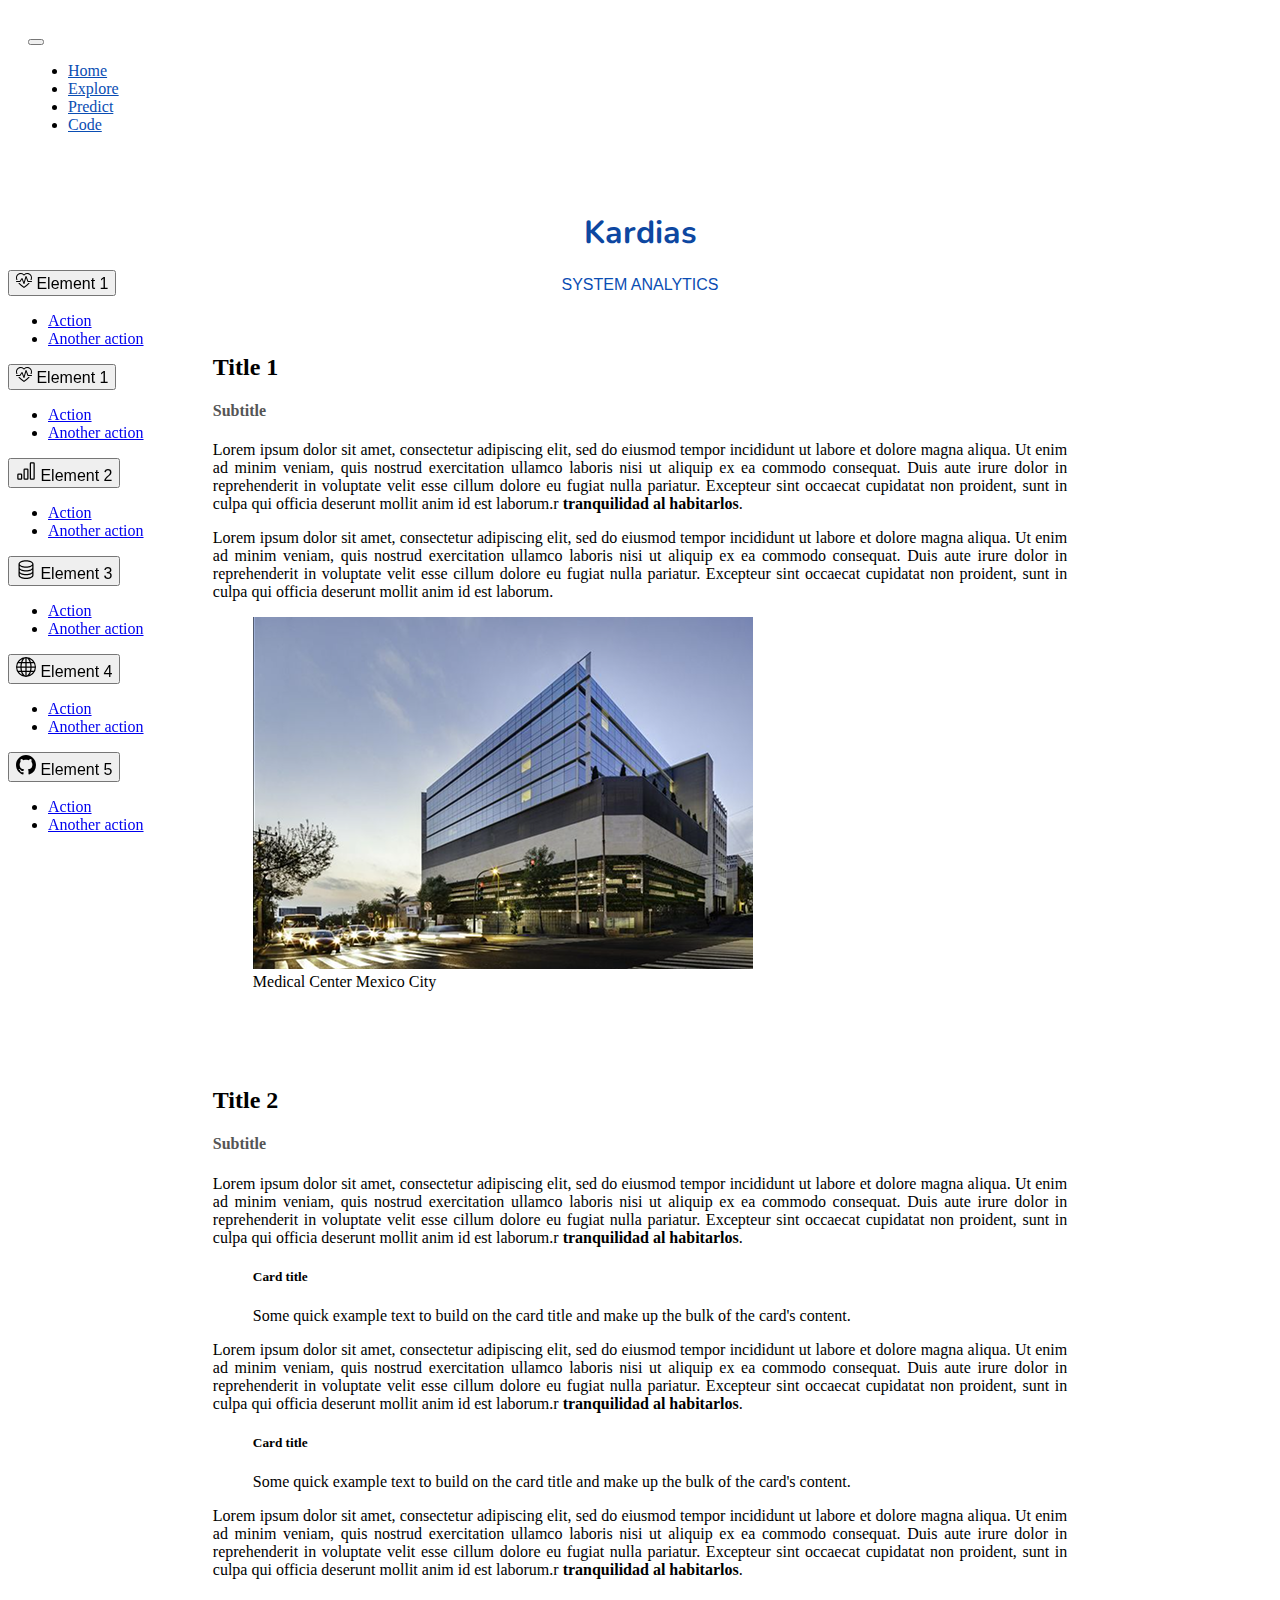
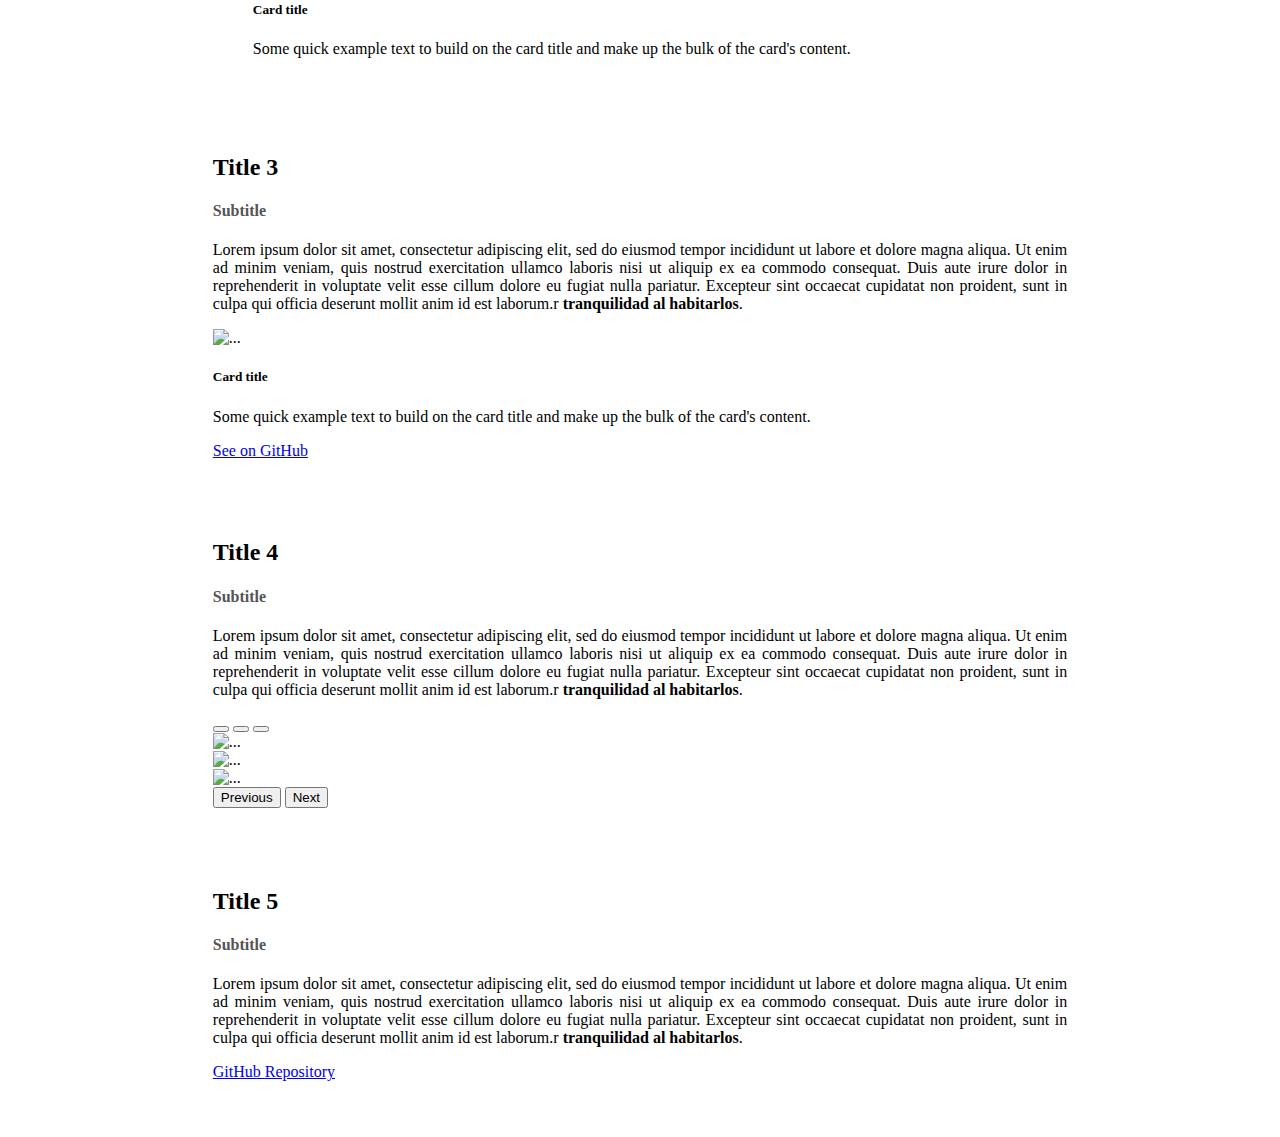
==== docs/index.html @ d08762e4 "added tableau graphs to index" ====
<!DOCTYPE html>
<html lang="en">
<head>
<meta charset="UTF-8">
<meta http-equiv="X-UA-Compatible" content="IE=edge">
<meta name="viewport" content="width=device-width, initial-scale=1.0">
<title>Kardias Data</title>
<link href="https://cdn.jsdelivr.net/npm/bootstrap@5.2.3/dist/css/bootstrap.min.css" rel="stylesheet" integrity="sha384-rbsA2VBKQhggwzxH7pPCaAqO46MgnOM80zW1RWuH61DGLwZJEdK2Kadq2F9CUG65" crossorigin="anonymous">
<link rel="stylesheet" href="./static/styles.css">
<!-- FONTS -->
<link rel="preconnect" href="https://fonts.googleapis.com"><link rel="preconnect" href="https://fonts.gstatic.com" crossorigin><link href="https://fonts.googleapis.com/css2?family=Nunito:wght@700&display=swap" rel="stylesheet">
<script src="https://ajax.googleapis.com/ajax/libs/jquery/3.6.1/jquery.min.js"></script>
<script src="https://cdn.jsdelivr.net/npm/bootstrap@5.2.3/dist/js/bootstrap.bundle.min.js" integrity="sha384-kenU1KFdBIe4zVF0s0G1M5b4hcpxyD9F7jL+jjXkk+Q2h455rYXK/7HAuoJl+0I4" crossorigin="anonymous"></script>
<script type="module" src="https://public.tableau.com/javascripts/api/tableau.embedding.3.latest.min.js"></script>

</head>

<body>
<nav id="navbar" class="navbar sticky-top bg-light bg-gradient kardias-navbar"></nav>
<script src="./static/js/navBar.js" ></script>
<!-- SIDE MENU collapse show -->
<div class="collapse" id="navbarToggleHomeSideMenu">
    <div class="col-12 col-4-lg kardias-sidemenu bg-light">
        <div class="btn-group dropend">
            <button 
                type="button"
                class="btn dropdown-toggle kardias-sidemenu-items" 
                data-bs-toggle="dropdown" 
                aria-expanded="false"
            >
            <svg xmlns="http://www.w3.org/2000/svg" width="16" height="16" fill="currentColor" class="bi bi-heart-pulse" viewBox="0 0 16 16">
                <path d="m8 2.748-.717-.737C5.6.281 2.514.878 1.4 3.053.918 3.995.78 5.323 1.508 7H.43c-2.128-5.697 4.165-8.83 7.394-5.857.06.055.119.112.176.171a3.12 3.12 0 0 1 .176-.17c3.23-2.974 9.522.159 7.394 5.856h-1.078c.728-1.677.59-3.005.108-3.947C13.486.878 10.4.28 8.717 2.01L8 2.748ZM2.212 10h1.315C4.593 11.183 6.05 12.458 8 13.795c1.949-1.337 3.407-2.612 4.473-3.795h1.315c-1.265 1.566-3.14 3.25-5.788 5-2.648-1.75-4.523-3.434-5.788-5Z"/>
                <path d="M10.464 3.314a.5.5 0 0 0-.945.049L7.921 8.956 6.464 5.314a.5.5 0 0 0-.88-.091L3.732 8H.5a.5.5 0 0 0 0 1H4a.5.5 0 0 0 .416-.223l1.473-2.209 1.647 4.118a.5.5 0 0 0 .945-.049l1.598-5.593 1.457 3.642A.5.5 0 0 0 12 9h3.5a.5.5 0 0 0 0-1h-3.162l-1.874-4.686Z"/>
              </svg>
                Element 1
            </button>
            <ul class="dropdown-menu">
                <li><a class="dropdown-item" href="#">Action</a></li>
                <li><a class="dropdown-item" href="#">Another action</a></li>
            </ul>
        </div>
        <div class="btn-group dropend">
            <button 
                type="button" 
                class="btn dropdown-toggle kardias-sidemenu-items" 
                data-bs-toggle="dropdown" 
                aria-expanded="false"
            >
            <svg xmlns="http://www.w3.org/2000/svg" width="16" height="16" fill="currentColor" class="bi bi-heart-pulse" viewBox="0 0 16 16">
                <path d="m8 2.748-.717-.737C5.6.281 2.514.878 1.4 3.053.918 3.995.78 5.323 1.508 7H.43c-2.128-5.697 4.165-8.83 7.394-5.857.06.055.119.112.176.171a3.12 3.12 0 0 1 .176-.17c3.23-2.974 9.522.159 7.394 5.856h-1.078c.728-1.677.59-3.005.108-3.947C13.486.878 10.4.28 8.717 2.01L8 2.748ZM2.212 10h1.315C4.593 11.183 6.05 12.458 8 13.795c1.949-1.337 3.407-2.612 4.473-3.795h1.315c-1.265 1.566-3.14 3.25-5.788 5-2.648-1.75-4.523-3.434-5.788-5Z"/>
                <path d="M10.464 3.314a.5.5 0 0 0-.945.049L7.921 8.956 6.464 5.314a.5.5 0 0 0-.88-.091L3.732 8H.5a.5.5 0 0 0 0 1H4a.5.5 0 0 0 .416-.223l1.473-2.209 1.647 4.118a.5.5 0 0 0 .945-.049l1.598-5.593 1.457 3.642A.5.5 0 0 0 12 9h3.5a.5.5 0 0 0 0-1h-3.162l-1.874-4.686Z"/>
              </svg>
                Element 1
            </button>
            <ul class="dropdown-menu">
                <li><a class="dropdown-item" href="#">Action</a></li>
                <li><a class="dropdown-item" href="#">Another action</a></li>
            </ul>
        </div>
        <div class="btn-group dropend">
            <button 
                type="button" 
                class="btn dropdown-toggle kardias-sidemenu-items" 
                data-bs-toggle="dropdown"
                aria-expanded="false"
            >
            <svg xmlns="http://www.w3.org/2000/svg" width="20" height="20" fill="currentColor" class="bi bi-bar-chart" viewBox="0 0 16 16">
                <path d="M4 11H2v3h2v-3zm5-4H7v7h2V7zm5-5v12h-2V2h2zm-2-1a1 1 0 0 0-1 1v12a1 1 0 0 0 1 1h2a1 1 0 0 0 1-1V2a1 1 0 0 0-1-1h-2zM6 7a1 1 0 0 1 1-1h2a1 1 0 0 1 1 1v7a1 1 0 0 1-1 1H7a1 1 0 0 1-1-1V7zm-5 4a1 1 0 0 1 1-1h2a1 1 0 0 1 1 1v3a1 1 0 0 1-1 1H2a1 1 0 0 1-1-1v-3z"/>
            </svg>
                Element 2
            </button>
            <ul class="dropdown-menu">
                <li><a class="dropdown-item" href="#">Action</a></li>
                <li><a class="dropdown-item" href="#">Another action</a></li>
            </ul>
        </div>
        <div class="btn-group dropend">
            <button 
                type="button" 
                class="btn dropdown-toggle kardias-sidemenu-items" 
                data-bs-toggle="dropdown" 
                aria-expanded="false"
            >
            <svg xmlns="http://www.w3.org/2000/svg" width="20" height="20" fill="currentColor" class="bi bi-database" viewBox="0 0 16 16">
                <path d="M4.318 2.687C5.234 2.271 6.536 2 8 2s2.766.27 3.682.687C12.644 3.125 13 3.627 13 4c0 .374-.356.875-1.318 1.313C10.766 5.729 9.464 6 8 6s-2.766-.27-3.682-.687C3.356 4.875 3 4.373 3 4c0-.374.356-.875 1.318-1.313ZM13 5.698V7c0 .374-.356.875-1.318 1.313C10.766 8.729 9.464 9 8 9s-2.766-.27-3.682-.687C3.356 7.875 3 7.373 3 7V5.698c.271.202.58.378.904.525C4.978 6.711 6.427 7 8 7s3.022-.289 4.096-.777A4.92 4.92 0 0 0 13 5.698ZM14 4c0-1.007-.875-1.755-1.904-2.223C11.022 1.289 9.573 1 8 1s-3.022.289-4.096.777C2.875 2.245 2 2.993 2 4v9c0 1.007.875 1.755 1.904 2.223C4.978 15.71 6.427 16 8 16s3.022-.289 4.096-.777C13.125 14.755 14 14.007 14 13V4Zm-1 4.698V10c0 .374-.356.875-1.318 1.313C10.766 11.729 9.464 12 8 12s-2.766-.27-3.682-.687C3.356 10.875 3 10.373 3 10V8.698c.271.202.58.378.904.525C4.978 9.71 6.427 10 8 10s3.022-.289 4.096-.777A4.92 4.92 0 0 0 13 8.698Zm0 3V13c0 .374-.356.875-1.318 1.313C10.766 14.729 9.464 15 8 15s-2.766-.27-3.682-.687C3.356 13.875 3 13.373 3 13v-1.302c.271.202.58.378.904.525C4.978 12.71 6.427 13 8 13s3.022-.289 4.096-.777c.324-.147.633-.323.904-.525Z"/>
            </svg>
                Element 3
            </button>
            <ul class="dropdown-menu">
                <li><a class="dropdown-item" href="#">Action</a></li>
                <li><a class="dropdown-item" href="#">Another action</a></li>
            </ul>
        </div>
        <div class="btn-group dropend">
            <button 
                type="button" 
                class="btn dropdown-toggle kardias-sidemenu-items" 
                data-bs-toggle="dropdown" 
                aria-expanded="false"
            >
            <svg xmlns="http://www.w3.org/2000/svg" width="20" height="20" fill="currentColor" class="bi bi-globe" viewBox="0 0 16 16">
                <path d="M0 8a8 8 0 1 1 16 0A8 8 0 0 1 0 8zm7.5-6.923c-.67.204-1.335.82-1.887 1.855A7.97 7.97 0 0 0 5.145 4H7.5V1.077zM4.09 4a9.267 9.267 0 0 1 .64-1.539 6.7 6.7 0 0 1 .597-.933A7.025 7.025 0 0 0 2.255 4H4.09zm-.582 3.5c.03-.877.138-1.718.312-2.5H1.674a6.958 6.958 0 0 0-.656 2.5h2.49zM4.847 5a12.5 12.5 0 0 0-.338 2.5H7.5V5H4.847zM8.5 5v2.5h2.99a12.495 12.495 0 0 0-.337-2.5H8.5zM4.51 8.5a12.5 12.5 0 0 0 .337 2.5H7.5V8.5H4.51zm3.99 0V11h2.653c.187-.765.306-1.608.338-2.5H8.5zM5.145 12c.138.386.295.744.468 1.068.552 1.035 1.218 1.65 1.887 1.855V12H5.145zm.182 2.472a6.696 6.696 0 0 1-.597-.933A9.268 9.268 0 0 1 4.09 12H2.255a7.024 7.024 0 0 0 3.072 2.472zM3.82 11a13.652 13.652 0 0 1-.312-2.5h-2.49c.062.89.291 1.733.656 2.5H3.82zm6.853 3.472A7.024 7.024 0 0 0 13.745 12H11.91a9.27 9.27 0 0 1-.64 1.539 6.688 6.688 0 0 1-.597.933zM8.5 12v2.923c.67-.204 1.335-.82 1.887-1.855.173-.324.33-.682.468-1.068H8.5zm3.68-1h2.146c.365-.767.594-1.61.656-2.5h-2.49a13.65 13.65 0 0 1-.312 2.5zm2.802-3.5a6.959 6.959 0 0 0-.656-2.5H12.18c.174.782.282 1.623.312 2.5h2.49zM11.27 2.461c.247.464.462.98.64 1.539h1.835a7.024 7.024 0 0 0-3.072-2.472c.218.284.418.598.597.933zM10.855 4a7.966 7.966 0 0 0-.468-1.068C9.835 1.897 9.17 1.282 8.5 1.077V4h2.355z"/>
                </svg>
                Element 4
            </button>
            <ul class="dropdown-menu">
                <li><a class="dropdown-item" href="#">Action</a></li>
                <li><a class="dropdown-item" href="#">Another action</a></li>
            </ul>
        </div>
        <div class="btn-group dropend">
            <button 
                type="button" 
                class="btn dropdown-toggle kardias-sidemenu-items" 
                data-bs-toggle="dropdown" 
                aria-expanded="false"
            >
            <svg xmlns="http://www.w3.org/2000/svg" width="20" height="20" fill="currentColor" class="bi bi-github" viewBox="0 0 16 16">
                <path d="M8 0C3.58 0 0 3.58 0 8c0 3.54 2.29 6.53 5.47 7.59.4.07.55-.17.55-.38 0-.19-.01-.82-.01-1.49-2.01.37-2.53-.49-2.69-.94-.09-.23-.48-.94-.82-1.13-.28-.15-.68-.52-.01-.53.63-.01 1.08.58 1.23.82.72 1.21 1.87.87 2.33.66.07-.52.28-.87.51-1.07-1.78-.2-3.64-.89-3.64-3.95 0-.87.31-1.59.82-2.15-.08-.2-.36-1.02.08-2.12 0 0 .67-.21 2.2.82.64-.18 1.32-.27 2-.27.68 0 1.36.09 2 .27 1.53-1.04 2.2-.82 2.2-.82.44 1.1.16 1.92.08 2.12.51.56.82 1.27.82 2.15 0 3.07-1.87 3.75-3.65 3.95.29.25.54.73.54 1.48 0 1.07-.01 1.93-.01 2.2 0 .21.15.46.55.38A8.012 8.012 0 0 0 16 8c0-4.42-3.58-8-8-8z"/>
            </svg>
                Element 5
            </button>
            <ul class="dropdown-menu">
                <li><a class="dropdown-item" href="#">Action</a></li>
                <li><a class="dropdown-item" href="#">Another action</a></li>
            </ul>
        </div>
    </div>
</div>

<div class="container-fluid">
    <div class="row" style="text-align: center; padding-top:20px;"> 
        <h1 class="kardias-title">Kardias</h1>
        <p class="kardias-subtitle">SYSTEM ANALYTICS</p>
    </div>
        <div class="col-12 col-lg-12 justify-content-center kardias-content">
            <section class="row">
                <header>
                    <h2>Title 1</h2>
                    <h4 style="color: #555555;">Subtitle</h4>
                </header>
                <p>
                    Lorem ipsum dolor sit amet, consectetur adipiscing elit, sed do eiusmod tempor incididunt ut labore et dolore magna aliqua. Ut enim ad minim veniam, quis nostrud exercitation ullamco laboris nisi ut aliquip ex ea commodo consequat. Duis aute irure dolor in reprehenderit in voluptate velit esse cillum dolore eu fugiat nulla pariatur. Excepteur sint occaecat cupidatat non proident, sunt in culpa qui officia deserunt mollit anim id est laborum.r <strong>tranquilidad al habitarlos</strong>.
                </p>
                <p>
                    Lorem ipsum dolor sit amet, consectetur adipiscing elit, sed do eiusmod tempor incididunt ut labore et dolore magna aliqua. Ut enim ad minim veniam, quis nostrud exercitation ullamco laboris nisi ut aliquip ex ea commodo consequat. Duis aute irure dolor in reprehenderit in voluptate velit esse cillum dolore eu fugiat nulla pariatur. Excepteur sint occaecat cupidatat non proident, sunt in culpa qui officia deserunt mollit anim id est laborum.
                </p>
                <figure>
                    <img src="./static/img/image.png" class="img-fluid" alt="Medical Center"/>
                    <figcaption>Medical Center Mexico City</figcaption>
                </figure>
            </section>
            <section class="row" style="row-gap: 20px;">
                <header>
                    <h2>Title 2</h2>
                    <h4 style="color: #555555;">Subtitle</h4>
                </header>
                <p>
                    Lorem ipsum dolor sit amet, consectetur adipiscing elit, sed do eiusmod tempor incididunt ut labore et dolore magna aliqua. Ut enim ad minim veniam, quis nostrud exercitation ullamco laboris nisi ut aliquip ex ea commodo consequat. Duis aute irure dolor in reprehenderit in voluptate velit esse cillum dolore eu fugiat nulla pariatur. Excepteur sint occaecat cupidatat non proident, sunt in culpa qui officia deserunt mollit anim id est laborum.r <strong>tranquilidad al habitarlos</strong>.
                </p>
                <figure>
                    <div class="card">
                        <!-- <div class='tableauPlaceholder' id='viz1670378767120' style='position: relative'><noscript><a href='#'><img alt='Surgical Procedures  ' src='https:&#47;&#47;public.tableau.com&#47;static&#47;images&#47;fi&#47;final_procedures&#47;SurgicalProcedures&#47;1_rss.png' style='border: none' /></a></noscript><object class='tableauViz'  style='display:none;'><param name='host_url' value='https%3A%2F%2Fpublic.tableau.com%2F' /> <param name='embed_code_version' value='3' /> <param name='site_root' value='' /><param name='name' value='final_procedures&#47;SurgicalProcedures' /><param name='tabs' value='no' /><param name='toolbar' value='yes' /><param name='static_image' value='https:&#47;&#47;public.tableau.com&#47;static&#47;images&#47;fi&#47;final_procedures&#47;SurgicalProcedures&#47;1.png' /> <param name='animate_transition' value='yes' /><param name='display_static_image' value='yes' /><param name='display_spinner' value='yes' /><param name='display_overlay' value='yes' /><param name='display_count' value='yes' /><param name='language' value='en-US' /></object></div>                <script type='text/javascript'>                    var divElement = document.getElementById('viz1670378767120');                    var vizElement = divElement.getElementsByTagName('object')[0];                    vizElement.style.width='100%';vizElement.style.height=(divElement.offsetWidth*0.75)+'px';                    var scriptElement = document.createElement('script');                    scriptElement.src = 'https://public.tableau.com/javascripts/api/viz_v1.js';                    vizElement.parentNode.insertBefore(scriptElement, vizElement);                </script> -->
                        <!-- <div class='tableauPlaceholder' id='viz1670380516632' style='position: relative'><noscript><a href='#'><img alt='RACHS vs Mortality ' src='https:&#47;&#47;public.tableau.com&#47;static&#47;images&#47;da&#47;data_project&#47;RACHSvsMortality&#47;1_rss.png' style='border: none' /></a></noscript><object class='tableauViz'  style='display:none;'><param name='host_url' value='https%3A%2F%2Fpublic.tableau.com%2F' /> <param name='embed_code_version' value='3' /> <param name='site_root' value='' /><param name='name' value='data_project&#47;RACHSvsMortality' /><param name='tabs' value='no' /><param name='toolbar' value='yes' /><param name='static_image' value='https:&#47;&#47;public.tableau.com&#47;static&#47;images&#47;da&#47;data_project&#47;RACHSvsMortality&#47;.png' /> <param name='animate_transition' value='yes' /><param name='display_static_image' value='yes' /><param name='display_spinner' value='yes' /><param name='display_overlay' value='yes' /><param name='display_count' value='yes' /><param name='language' value='en-US' /></object></div>                <script type='text/javascript'>                    var divElement = document.getElementById('viz1670380516632');                    var vizElement = divElement.getElementsByTagName('object')[0];                    vizElement.style.width='100%';vizElement.style.height=(divElement.offsetWidth*0.75)+'px';                    var scriptElement = document.createElement('script');                    scriptElement.src = 'https://public.tableau.com/javascripts/api/viz_v1.js';                    vizElement.parentNode.insertBefore(scriptElement, vizElement);                </script> -->
                        <div class='tableauPlaceholder' id='viz1670381230669' style='position: relative'><noscript><a href='#'><img alt='Number of Patients in Estado de Mexico ' src='https:&#47;&#47;public.tableau.com&#47;static&#47;images&#47;da&#47;data_project&#47;NumberofPatientsinEstadodeMexico&#47;1_rss.png' style='border: none' /></a></noscript><object class='tableauViz'  style='display:none;'><param name='host_url' value='https%3A%2F%2Fpublic.tableau.com%2F' /> <param name='embed_code_version' value='3' /> <param name='site_root' value='' /><param name='name' value='data_project&#47;NumberofPatientsinEstadodeMexico' /><param name='tabs' value='no' /><param name='toolbar' value='yes' /><param name='static_image' value='https:&#47;&#47;public.tableau.com&#47;static&#47;images&#47;da&#47;data_project&#47;NumberofPatientsinEstadodeMexico&#47;1.png' /> <param name='animate_transition' value='yes' /><param name='display_static_image' value='yes' /><param name='display_spinner' value='yes' /><param name='display_overlay' value='yes' /><param name='display_count' value='yes' /><param name='language' value='en-US' /></object></div>                <script type='text/javascript'>                    var divElement = document.getElementById('viz1670381230669');                    var vizElement = divElement.getElementsByTagName('object')[0];                    vizElement.style.width='100%';vizElement.style.height=(divElement.offsetWidth*0.75)+'px';                    var scriptElement = document.createElement('script');                    scriptElement.src = 'https://public.tableau.com/javascripts/api/viz_v1.js';                    vizElement.parentNode.insertBefore(scriptElement, vizElement);                </script>
                        <div class="card-body">
                            <h5 class="card-title">Card title</h5>
                            <p class="card-text">Some quick example text to build on the card title and make up the bulk of the card's content.</p>
                        </div>
                    </div>
                </figure>
                <p>
                    Lorem ipsum dolor sit amet, consectetur adipiscing elit, sed do eiusmod tempor incididunt ut labore et dolore magna aliqua. Ut enim ad minim veniam, quis nostrud exercitation ullamco laboris nisi ut aliquip ex ea commodo consequat. Duis aute irure dolor in reprehenderit in voluptate velit esse cillum dolore eu fugiat nulla pariatur. Excepteur sint occaecat cupidatat non proident, sunt in culpa qui officia deserunt mollit anim id est laborum.r <strong>tranquilidad al habitarlos</strong>.
                </p>
                <figure>
                    <div class="card">
                        <div class='tableauPlaceholder' id='viz1670378767120' style='position: relative'><noscript><a href='#'><img alt='Surgical Procedures  ' src='https:&#47;&#47;public.tableau.com&#47;static&#47;images&#47;fi&#47;final_procedures&#47;SurgicalProcedures&#47;1_rss.png' style='border: none' /></a></noscript><object class='tableauViz'  style='display:none;'><param name='host_url' value='https%3A%2F%2Fpublic.tableau.com%2F' /> <param name='embed_code_version' value='3' /> <param name='site_root' value='' /><param name='name' value='final_procedures&#47;SurgicalProcedures' /><param name='tabs' value='no' /><param name='toolbar' value='yes' /><param name='static_image' value='https:&#47;&#47;public.tableau.com&#47;static&#47;images&#47;fi&#47;final_procedures&#47;SurgicalProcedures&#47;1.png' /> <param name='animate_transition' value='yes' /><param name='display_static_image' value='yes' /><param name='display_spinner' value='yes' /><param name='display_overlay' value='yes' /><param name='display_count' value='yes' /><param name='language' value='en-US' /></object></div>                <script type='text/javascript'>                    var divElement = document.getElementById('viz1670378767120');                    var vizElement = divElement.getElementsByTagName('object')[0];                    vizElement.style.width='100%';vizElement.style.height=(divElement.offsetWidth*0.75)+'px';                    var scriptElement = document.createElement('script');                    scriptElement.src = 'https://public.tableau.com/javascripts/api/viz_v1.js';                    vizElement.parentNode.insertBefore(scriptElement, vizElement);                </script>
                        <div class="card-body">
                            <h5 class="card-title">Card title</h5>
                            <p class="card-text">Some quick example text to build on the card title and make up the bulk of the card's content.</p>
                        </div>
                    </div>
                </figure>
                <p>
                    Lorem ipsum dolor sit amet, consectetur adipiscing elit, sed do eiusmod tempor incididunt ut labore et dolore magna aliqua. Ut enim ad minim veniam, quis nostrud exercitation ullamco laboris nisi ut aliquip ex ea commodo consequat. Duis aute irure dolor in reprehenderit in voluptate velit esse cillum dolore eu fugiat nulla pariatur. Excepteur sint occaecat cupidatat non proident, sunt in culpa qui officia deserunt mollit anim id est laborum.r <strong>tranquilidad al habitarlos</strong>.
                </p>
                <figure>
                    <div class="card">
                        <div class='tableauPlaceholder' id='viz1670381413288' style='position: relative'><noscript><a href='#'><img alt='Diagnosis per Gender ' src='https:&#47;&#47;public.tableau.com&#47;static&#47;images&#47;da&#47;data_project&#47;DiagnosisperGender&#47;1_rss.png' style='border: none' /></a></noscript><object class='tableauViz'  style='display:none;'><param name='host_url' value='https%3A%2F%2Fpublic.tableau.com%2F' /> <param name='embed_code_version' value='3' /> <param name='site_root' value='' /><param name='name' value='data_project&#47;DiagnosisperGender' /><param name='tabs' value='no' /><param name='toolbar' value='yes' /><param name='static_image' value='https:&#47;&#47;public.tableau.com&#47;static&#47;images&#47;da&#47;data_project&#47;DiagnosisperGender&#47;1.png' /> <param name='animate_transition' value='yes' /><param name='display_static_image' value='yes' /><param name='display_spinner' value='yes' /><param name='display_overlay' value='yes' /><param name='display_count' value='yes' /><param name='language' value='en-US' /></object></div>                <script type='text/javascript'>                    var divElement = document.getElementById('viz1670381413288');                    var vizElement = divElement.getElementsByTagName('object')[0];                    vizElement.style.width='100%';vizElement.style.height=(divElement.offsetWidth*0.75)+'px';                    var scriptElement = document.createElement('script');                    scriptElement.src = 'https://public.tableau.com/javascripts/api/viz_v1.js';                    vizElement.parentNode.insertBefore(scriptElement, vizElement);                </script>
                        <div class="card-body">
                            <h5 class="card-title">Card title</h5>
                            <p class="card-text">Some quick example text to build on the card title and make up the bulk of the card's content.</p>
                        </div>
                    </div>
                </figure>
            </section>
            <section class="row" style="row-gap: 20px;">
                <header>
                    <h2>Title 3</h2>
                    <h4 style="color: #555555;">Subtitle</h4>
                </header>
                <p>
                    Lorem ipsum dolor sit amet, consectetur adipiscing elit, sed do eiusmod tempor incididunt ut labore et dolore magna aliqua. Ut enim ad minim veniam, quis nostrud exercitation ullamco laboris nisi ut aliquip ex ea commodo consequat. Duis aute irure dolor in reprehenderit in voluptate velit esse cillum dolore eu fugiat nulla pariatur. Excepteur sint occaecat cupidatat non proident, sunt in culpa qui officia deserunt mollit anim id est laborum.r <strong>tranquilidad al habitarlos</strong>.
                </p>
                <div class="card">
                    <img src="https://albertov5.github.io/kardias-api/_build/html/_static/img/erd.png" class="card-img-top" alt="...">
                    <div class="card-body">
                        <h5 class="card-title">Card title</h5>
                        <p class="card-text">Some quick example text to build on the card title and make up the bulk of the card's content.</p>
                        <a href="https://albertov5.github.io/kardias-api/_build/html/database.html#database" class="btn btn-primary">See on GitHub</a>
                    </div>
                </div>
            </section>
            <section class="row" style="row-gap: 20px;">
                <header>
                    <h2>Title 4</h2>
                    <h4 style="color: #555555;">Subtitle</h4>
                </header>
                <p>
                    Lorem ipsum dolor sit amet, consectetur adipiscing elit, sed do eiusmod tempor incididunt ut labore et dolore magna aliqua. Ut enim ad minim veniam, quis nostrud exercitation ullamco laboris nisi ut aliquip ex ea commodo consequat. Duis aute irure dolor in reprehenderit in voluptate velit esse cillum dolore eu fugiat nulla pariatur. Excepteur sint occaecat cupidatat non proident, sunt in culpa qui officia deserunt mollit anim id est laborum.r <strong>tranquilidad al habitarlos</strong>.
                </p>
                <div id="carouselExampleIndicators" class="carousel slide" data-bs-ride="carousel">
                    <div class="carousel-indicators">
                        <button type="button" data-bs-target="#carouselExampleIndicators" data-bs-slide-to="0" class="active" aria-current="true" aria-label="Slide 1"></button>
                        <button type="button" data-bs-target="#carouselExampleIndicators" data-bs-slide-to="1" aria-label="Slide 2"></button>
                        <button type="button" data-bs-target="#carouselExampleIndicators" data-bs-slide-to="2" aria-label="Slide 3"></button>
                    </div>
                    <div class="carousel-inner">
                        <div class="carousel-item active">
                        <img src="https://picsum.photos/500/300?random=1" class="d-block w-100" alt="...">
                        </div>
                        <div class="carousel-item">
                        <img src="https://picsum.photos/500/300?random=2" class="d-block w-100" alt="...">
                        </div>
                        <div class="carousel-item">
                        <img src="https://picsum.photos/500/300?random=3" class="d-block w-100" alt="...">
                        </div>
                    </div>
                    <button class="carousel-control-prev" type="button" data-bs-target="#carouselExampleIndicators" data-bs-slide="prev">
                        <span class="carousel-control-prev-icon" aria-hidden="true"></span>
                        <span class="visually-hidden">Previous</span>
                    </button>
                    <button class="carousel-control-next" type="button" data-bs-target="#carouselExampleIndicators" data-bs-slide="next">
                        <span class="carousel-control-next-icon" aria-hidden="true"></span>
                        <span class="visually-hidden">Next</span>
                    </button>
                </div>
            </section>
            <section class="row" style="row-gap: 20px;">
                <header>
                    <h2>Title 5</h2>
                    <h4 style="color: #555555;">Subtitle</h4>
                </header>
                <p>
                    Lorem ipsum dolor sit amet, consectetur adipiscing elit, sed do eiusmod tempor incididunt ut labore et dolore magna aliqua. Ut enim ad minim veniam, quis nostrud exercitation ullamco laboris nisi ut aliquip ex ea commodo consequat. Duis aute irure dolor in reprehenderit in voluptate velit esse cillum dolore eu fugiat nulla pariatur. Excepteur sint occaecat cupidatat non proident, sunt in culpa qui officia deserunt mollit anim id est laborum.r <strong>tranquilidad al habitarlos</strong>.
                </p>
                <p>
                    <a href="https://github.com/DanielaSotoSainz/final_project">GitHub Repository</a>
                </p>
            </section>
        </div>
        <!-- <div class="col-10 col-lg-2"></div> -->
    </div>
</div>
<script src="./static/js/config.js" ></script>
<script src="./static/js/patientTable.js" ></script>
</body>
</html>
---- docs/static/styles.css ----
.kardias-content {
    margin-top: 2vh;
}

.kardias-title {
    font-family: 'Nunito';
    margin-right: auto;
    margin-left: auto;
    text-align: center;
    color:#0d47a1;
}

.kardias-subtitle {
    font-family: 'Trebuchet MS', 'Lucida Sans Unicode', 'Lucida Grande', 'Lucida Sans', Arial, sans-serif;
    font-weight: 100;
    margin-right: auto;
    margin-left: auto;
    color: #0a4db3;
    text-align: center;
    display: inline;
}

.text-karias-color{
    color: #0a4db3;
}

section {
    margin-top: 20px;
    margin-bottom: 20px;
    row-gap: 20px;
    padding: 20px 16vw;
    text-align: justify;
}

nav {
    padding: 0;
}

.kardias-sidemenu {
    padding-top: 100px;
    width: 160px;
    position: fixed;
    height: 100vh;
    z-index: 100;
}

.kardias-navbar {
    padding: 20px;
}

.kardias-sidemenu-items {
    font-size: 16px;
    display: block;
}

@media screen and (max-width: 768px) {
    .kardias-sidemenu {
        padding-top: 20px;
        padding: 20px;
        width: 100vw;
        height: 100px;
    }
    .kardias-sidemenu-items {
        /* font-size: 20px; */
        display: inline-block;
        margin-left: auto;
        margin-right: auto;
    }
}
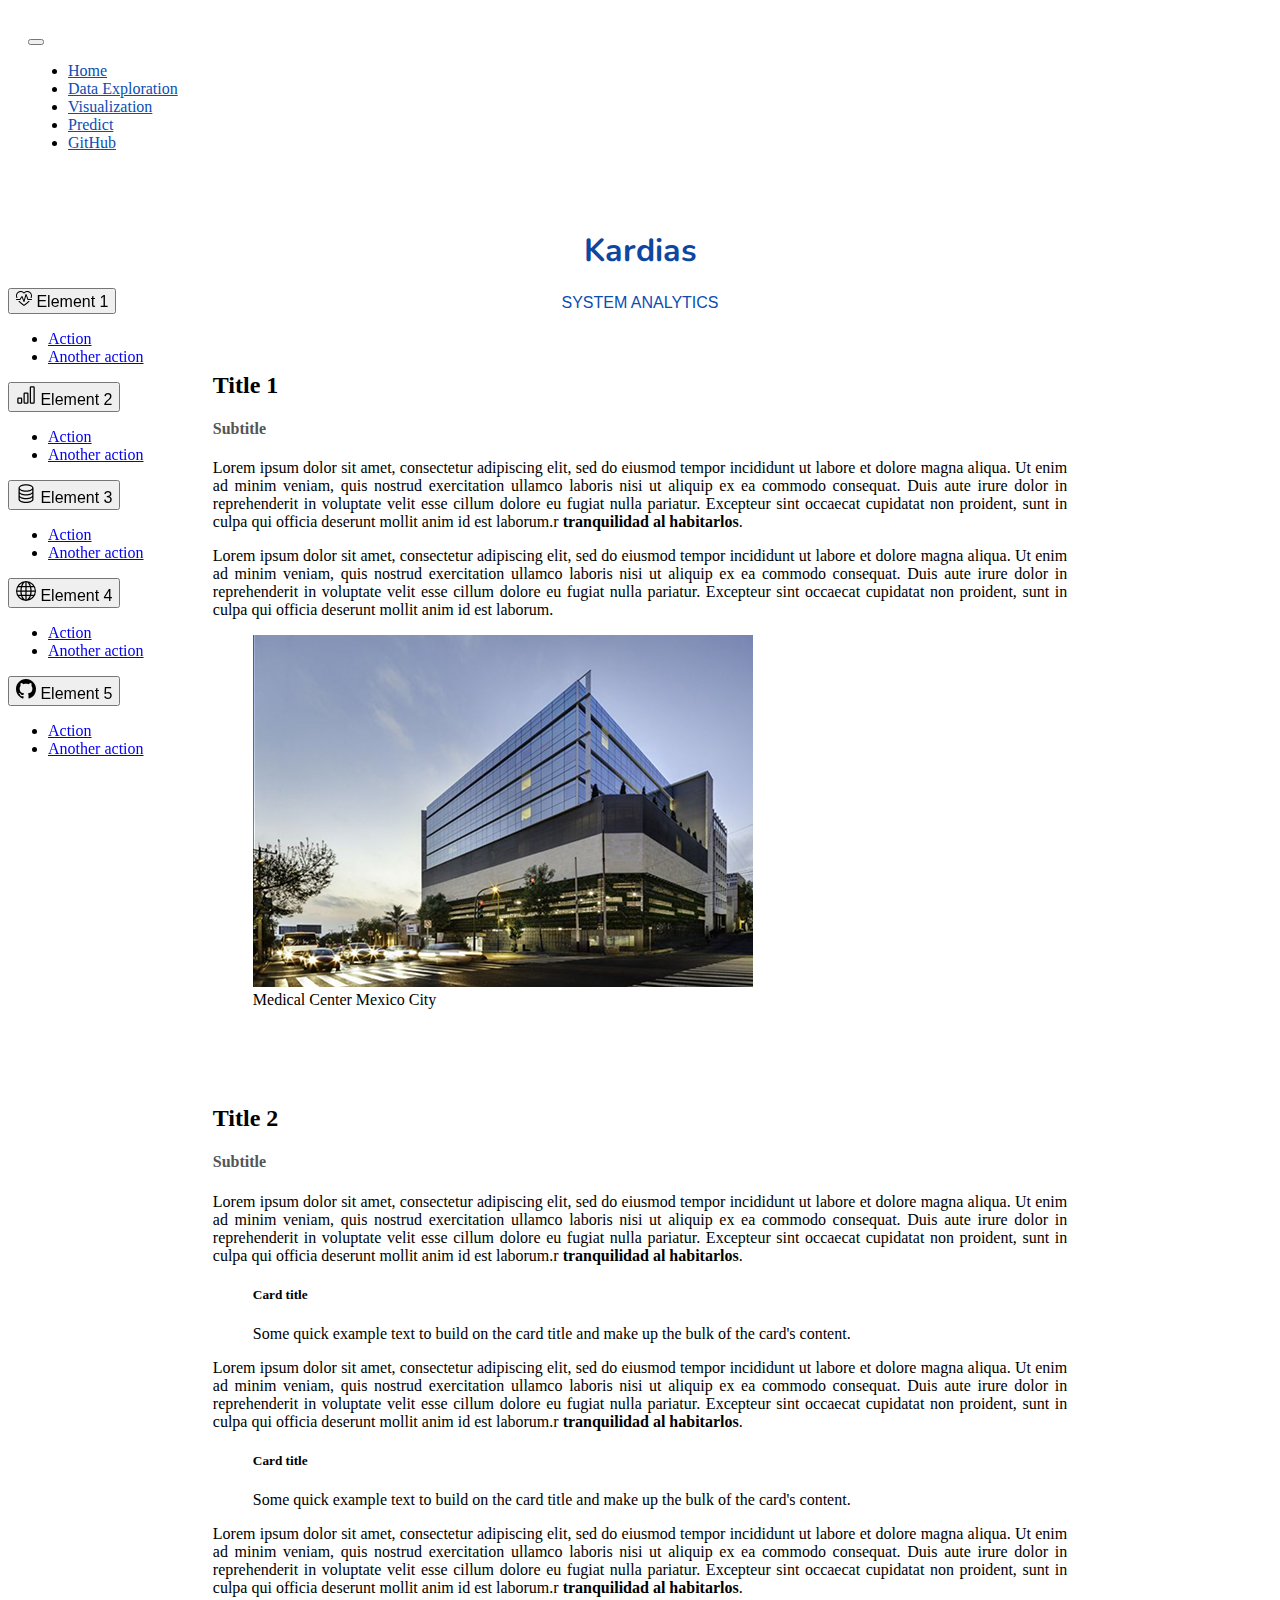
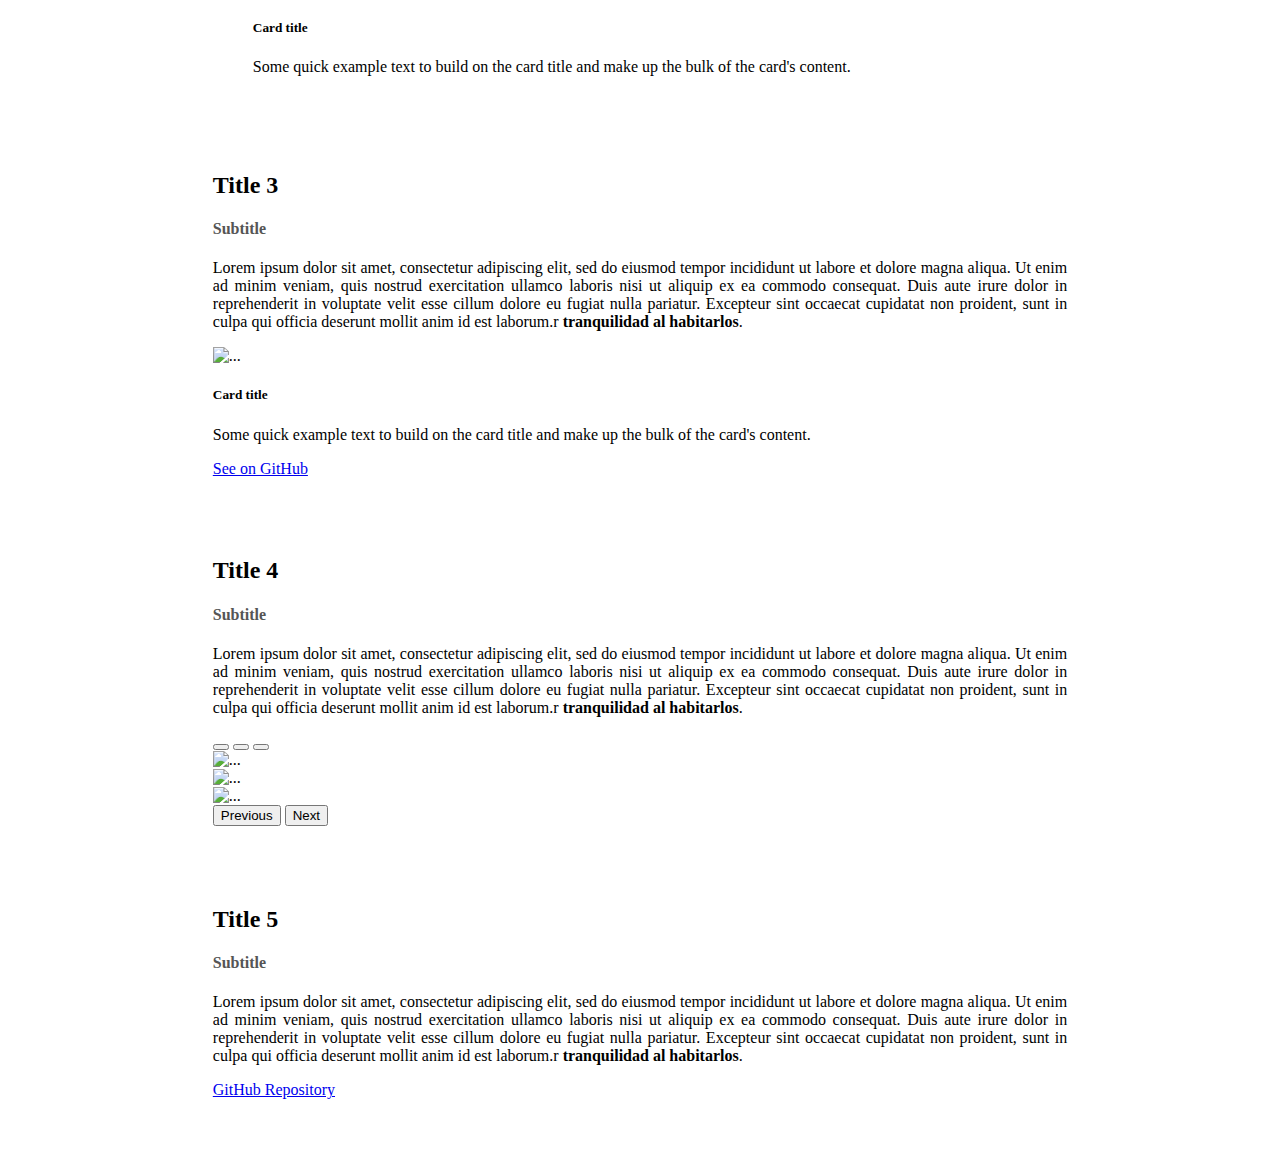
==== commit 4f59102e: "adding predict form" ====
--- a/docs/index.html
+++ b/docs/index.html
@@ -23,24 +23,6 @@
     <div class="col-12 col-4-lg kardias-sidemenu bg-light">
         <div class="btn-group dropend">
             <button 
-                type="button"
-                class="btn dropdown-toggle kardias-sidemenu-items" 
-                data-bs-toggle="dropdown" 
-                aria-expanded="false"
-            >
-            <svg xmlns="http://www.w3.org/2000/svg" width="16" height="16" fill="currentColor" class="bi bi-heart-pulse" viewBox="0 0 16 16">
-                <path d="m8 2.748-.717-.737C5.6.281 2.514.878 1.4 3.053.918 3.995.78 5.323 1.508 7H.43c-2.128-5.697 4.165-8.83 7.394-5.857.06.055.119.112.176.171a3.12 3.12 0 0 1 .176-.17c3.23-2.974 9.522.159 7.394 5.856h-1.078c.728-1.677.59-3.005.108-3.947C13.486.878 10.4.28 8.717 2.01L8 2.748ZM2.212 10h1.315C4.593 11.183 6.05 12.458 8 13.795c1.949-1.337 3.407-2.612 4.473-3.795h1.315c-1.265 1.566-3.14 3.25-5.788 5-2.648-1.75-4.523-3.434-5.788-5Z"/>
-                <path d="M10.464 3.314a.5.5 0 0 0-.945.049L7.921 8.956 6.464 5.314a.5.5 0 0 0-.88-.091L3.732 8H.5a.5.5 0 0 0 0 1H4a.5.5 0 0 0 .416-.223l1.473-2.209 1.647 4.118a.5.5 0 0 0 .945-.049l1.598-5.593 1.457 3.642A.5.5 0 0 0 12 9h3.5a.5.5 0 0 0 0-1h-3.162l-1.874-4.686Z"/>
-              </svg>
-                Element 1
-            </button>
-            <ul class="dropdown-menu">
-                <li><a class="dropdown-item" href="#">Action</a></li>
-                <li><a class="dropdown-item" href="#">Another action</a></li>
-            </ul>
-        </div>
-        <div class="btn-group dropend">
-            <button 
                 type="button" 
                 class="btn dropdown-toggle kardias-sidemenu-items" 
                 data-bs-toggle="dropdown" 
--- a/docs/static/styles.css
+++ b/docs/static/styles.css
@@ -49,6 +49,12 @@
     padding: 20px;
 }
 
+.kardias-top-title {
+    text-align: center; 
+    padding-top: 20px; 
+    margin-top: 12px;
+}
+
 .kardias-sidemenu-items {
     font-size: 16px;
     display: block;
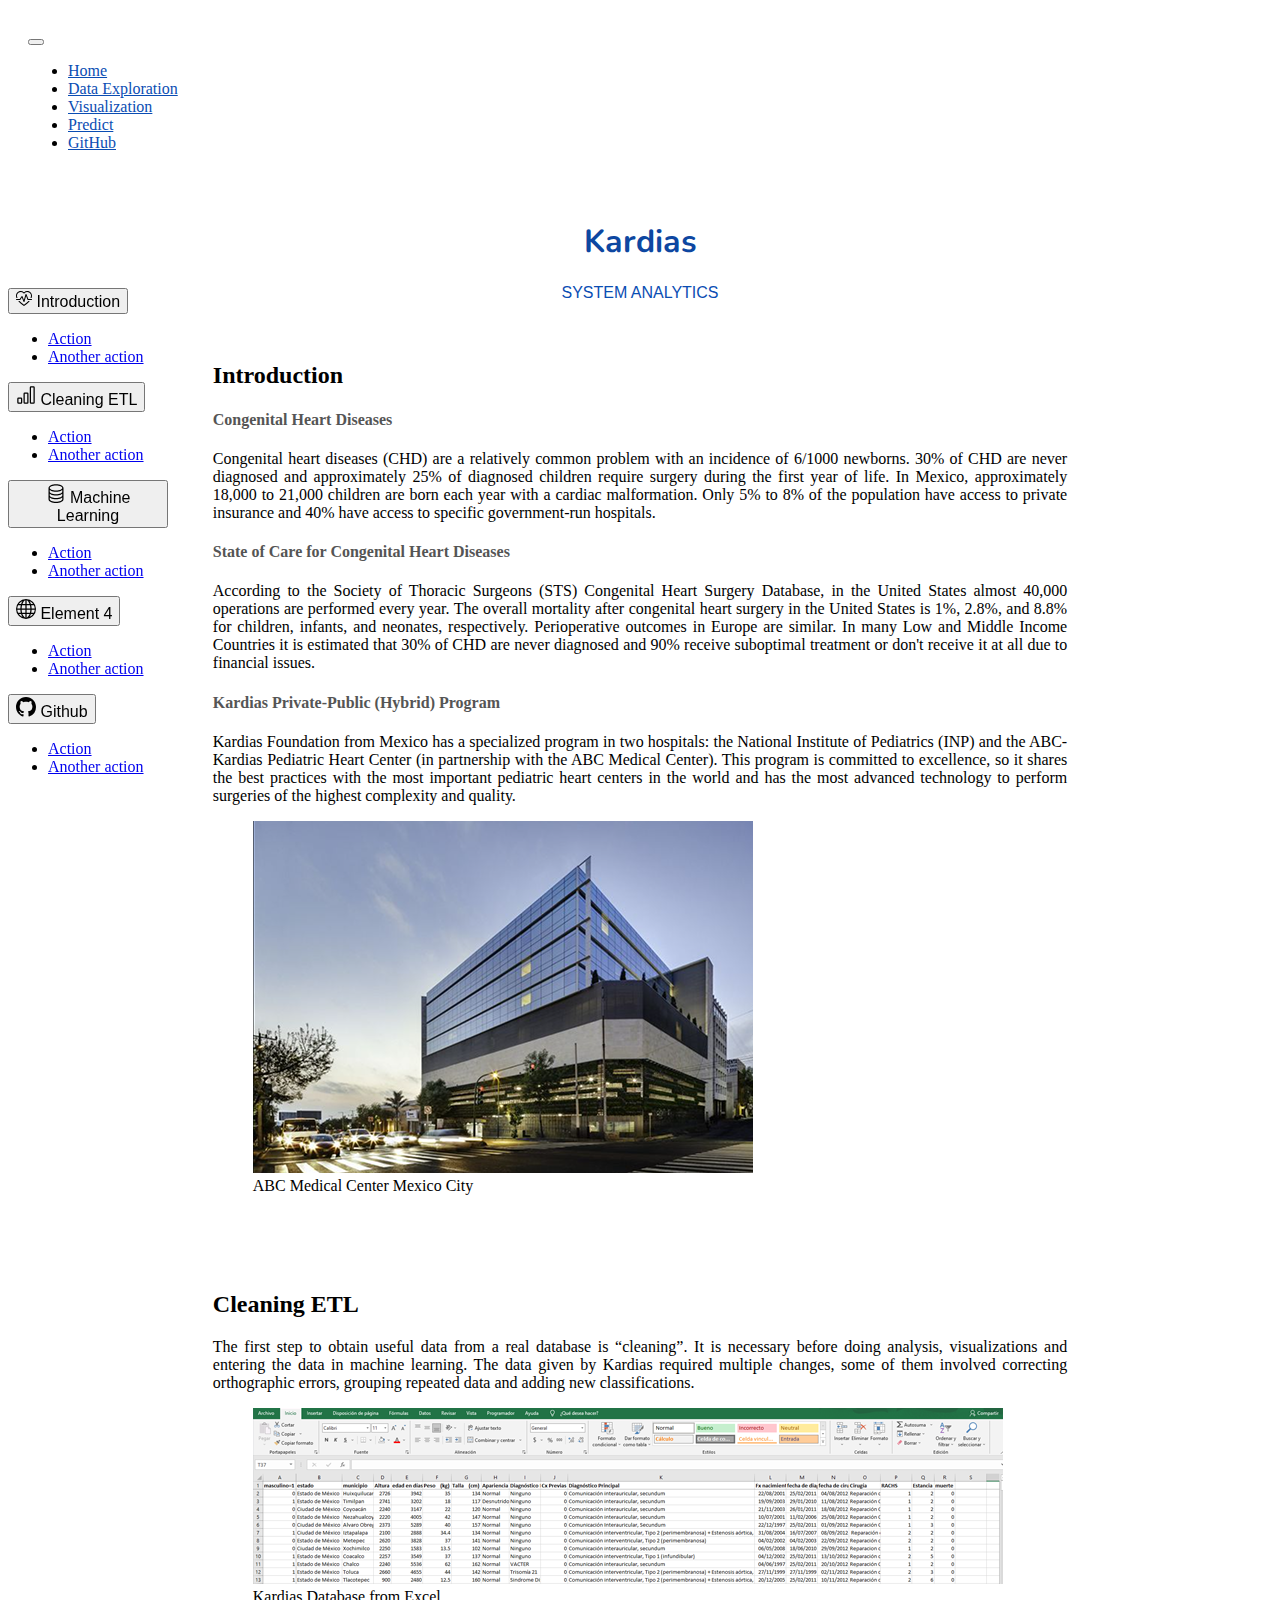
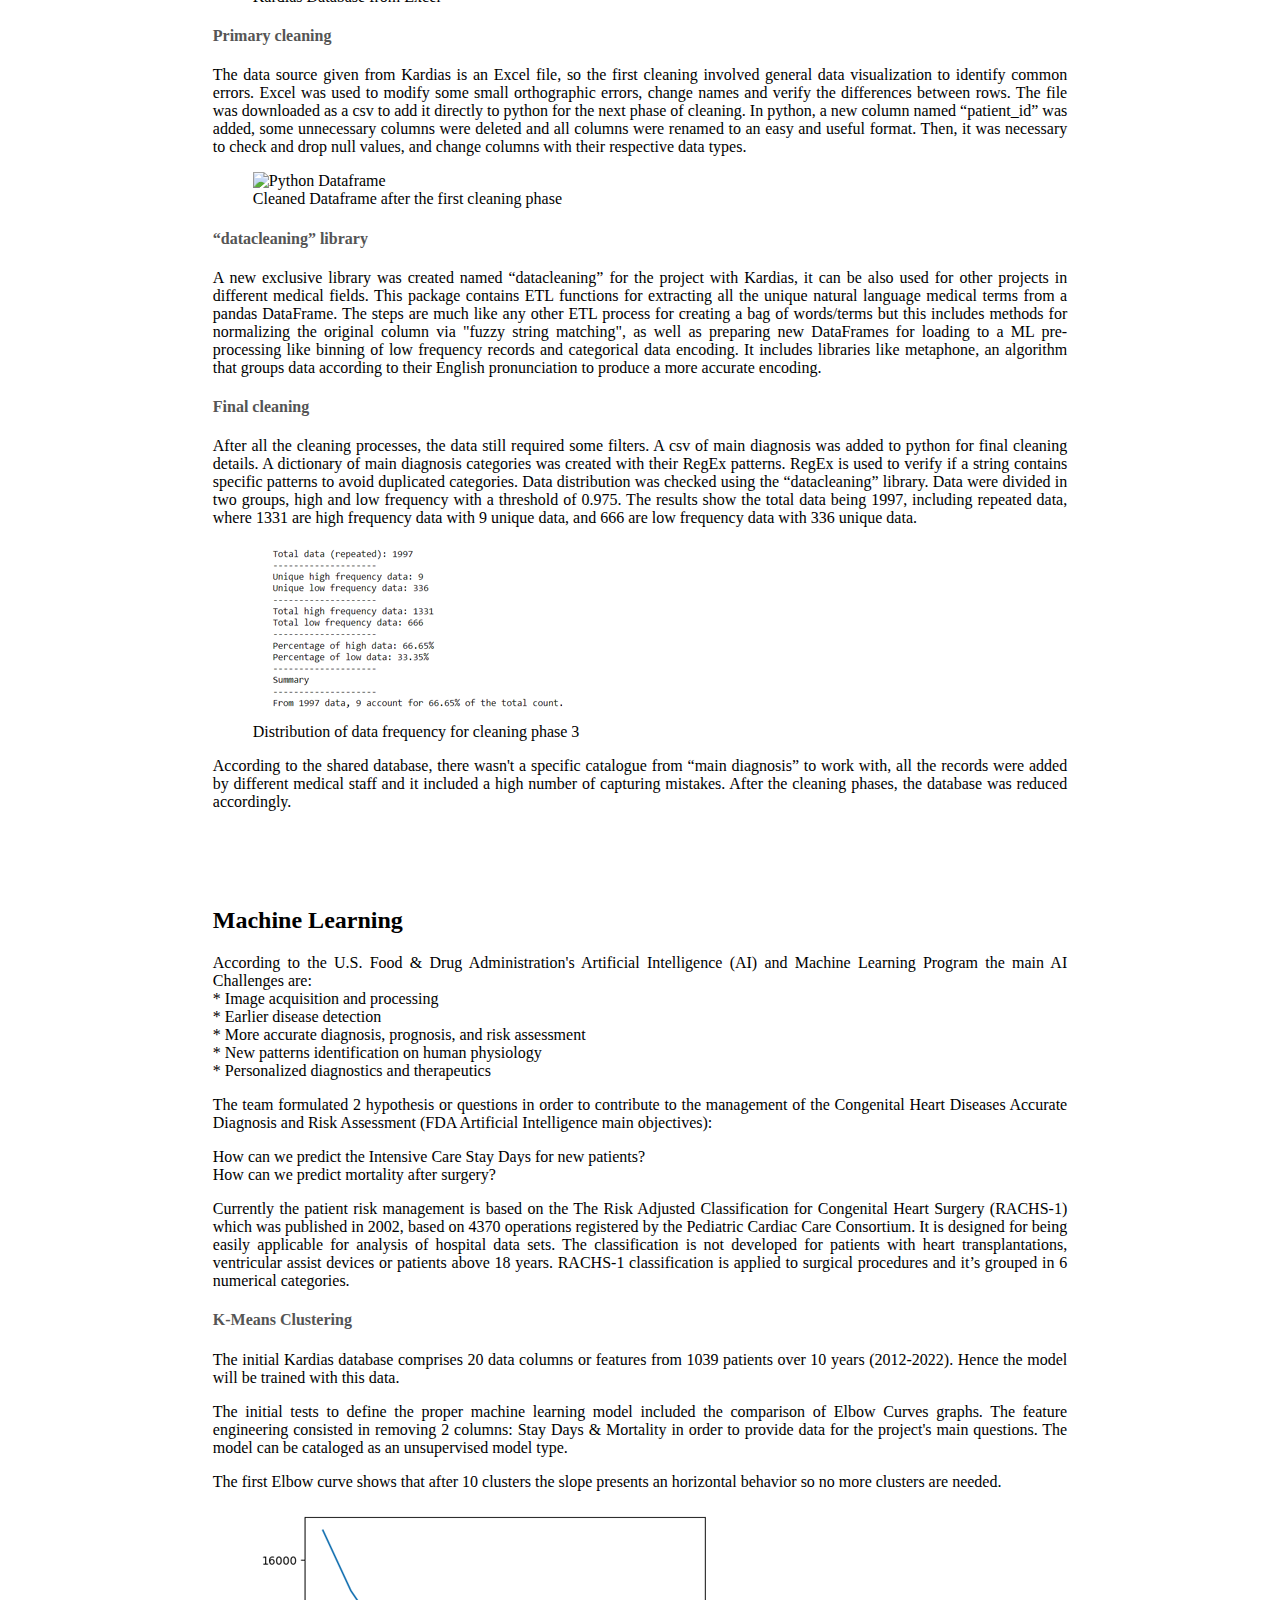
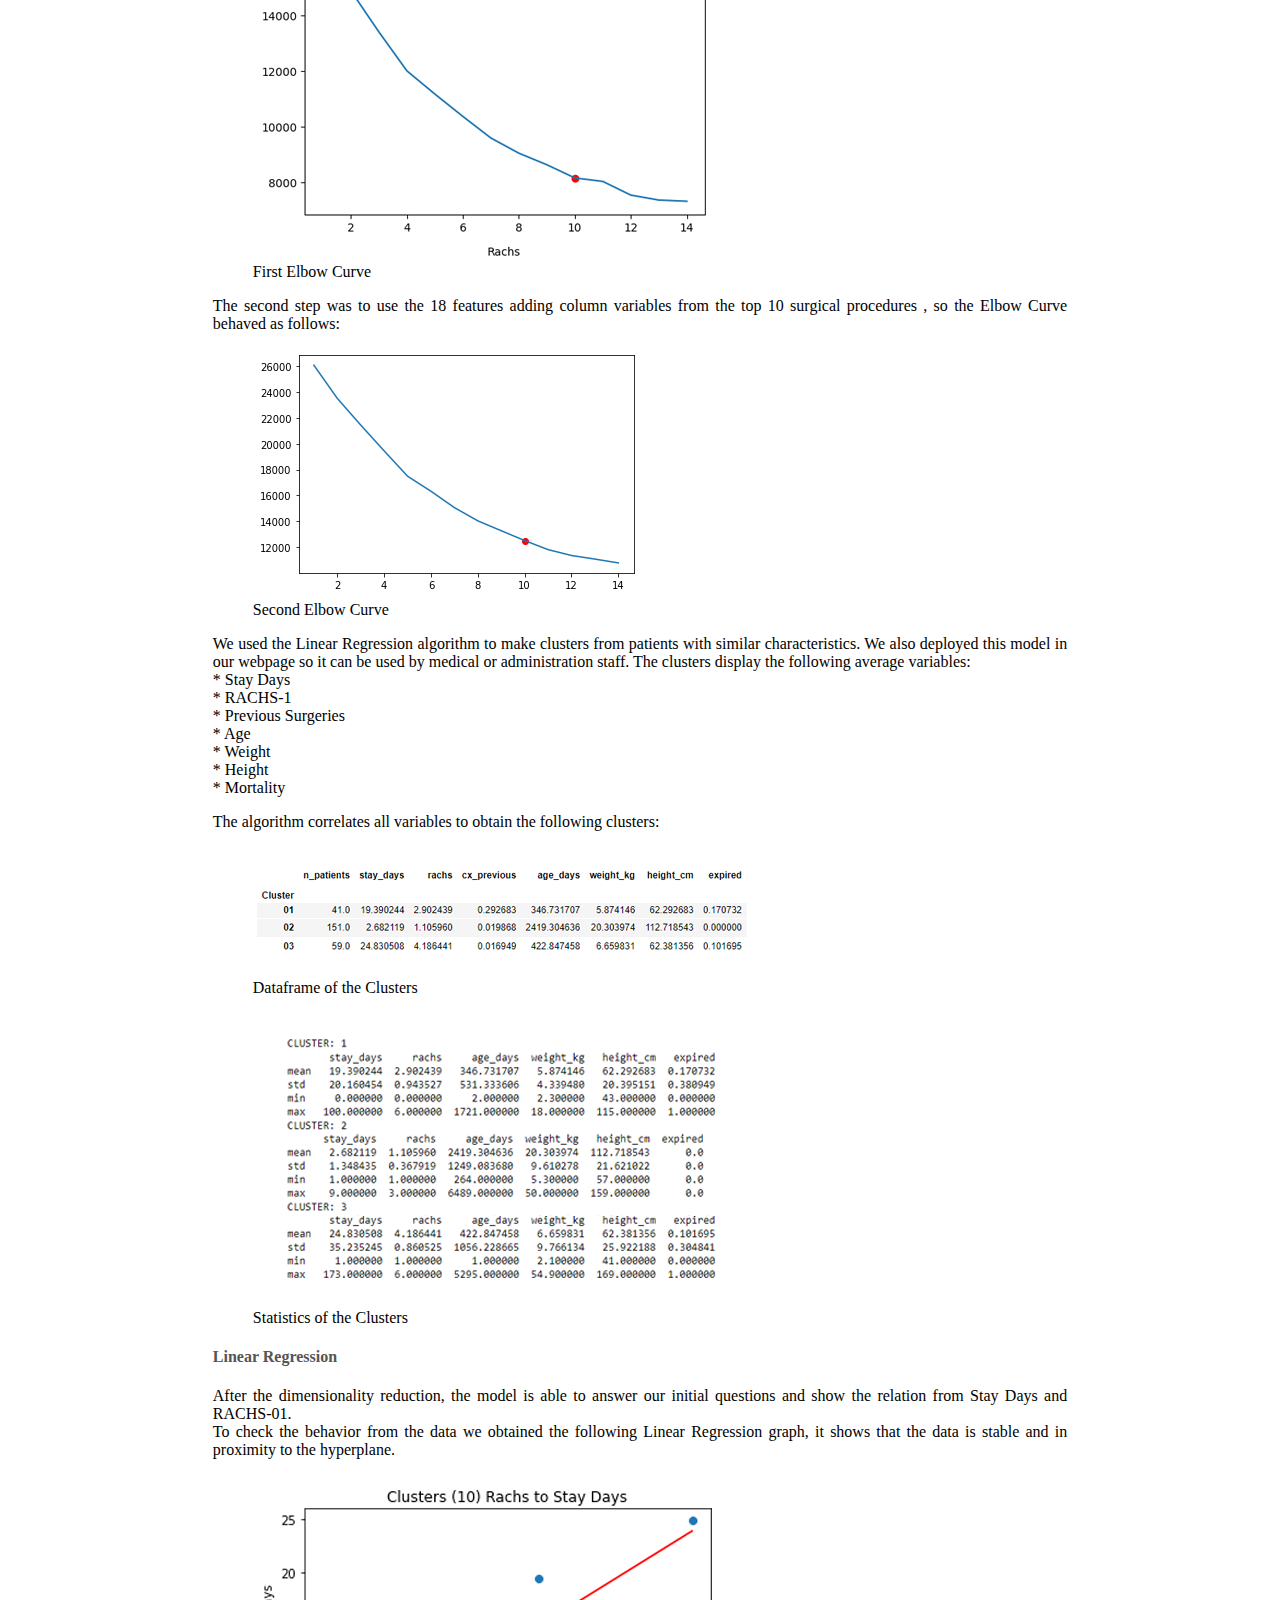
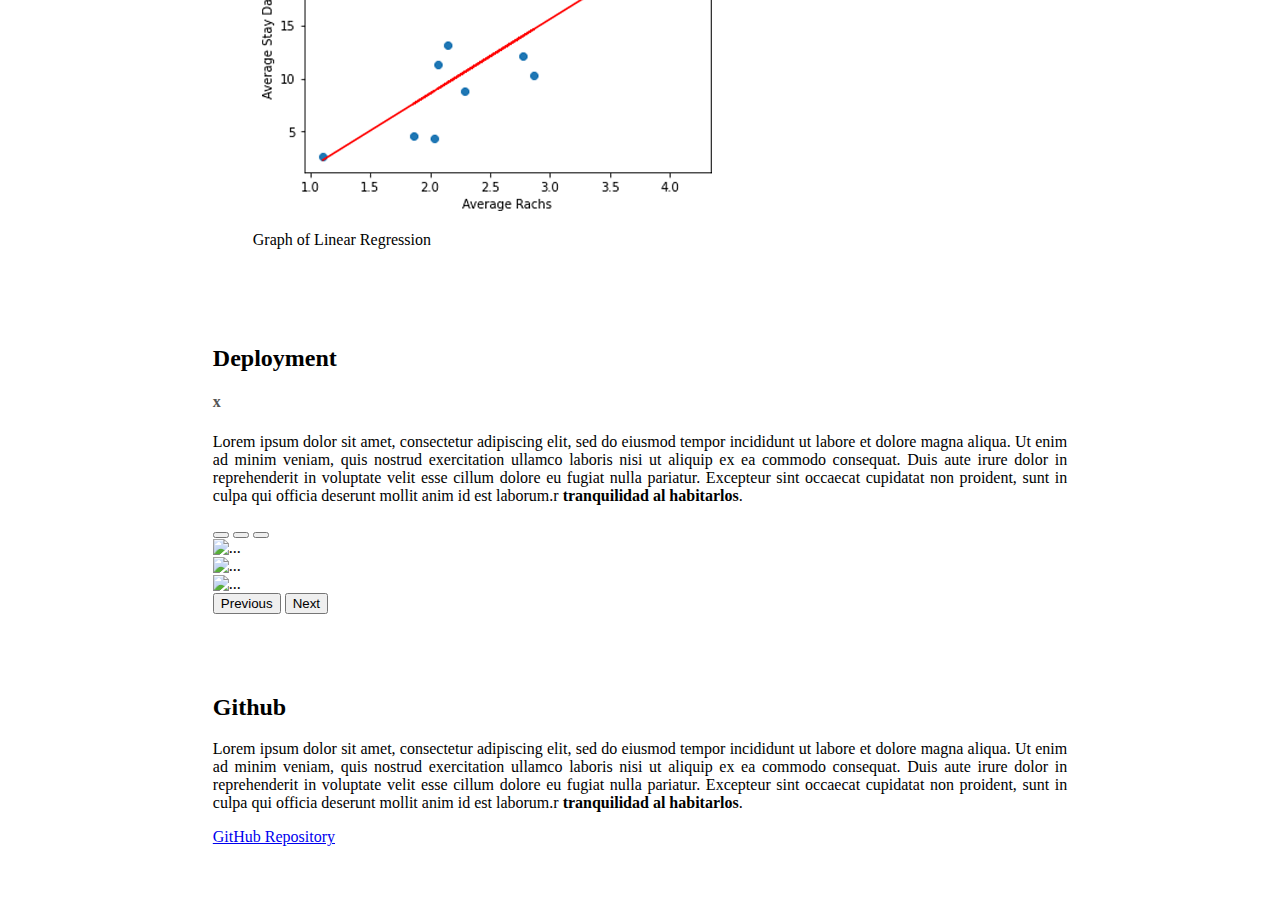
==== commit f31f5f21: "changes to the html" ====
--- a/docs/index.html
+++ b/docs/index.html
@@ -12,7 +12,6 @@
 <script src="https://ajax.googleapis.com/ajax/libs/jquery/3.6.1/jquery.min.js"></script>
 <script src="https://cdn.jsdelivr.net/npm/bootstrap@5.2.3/dist/js/bootstrap.bundle.min.js" integrity="sha384-kenU1KFdBIe4zVF0s0G1M5b4hcpxyD9F7jL+jjXkk+Q2h455rYXK/7HAuoJl+0I4" crossorigin="anonymous"></script>
 <script type="module" src="https://public.tableau.com/javascripts/api/tableau.embedding.3.latest.min.js"></script>
-
 </head>
 
 <body>
@@ -32,14 +31,14 @@
                 <path d="m8 2.748-.717-.737C5.6.281 2.514.878 1.4 3.053.918 3.995.78 5.323 1.508 7H.43c-2.128-5.697 4.165-8.83 7.394-5.857.06.055.119.112.176.171a3.12 3.12 0 0 1 .176-.17c3.23-2.974 9.522.159 7.394 5.856h-1.078c.728-1.677.59-3.005.108-3.947C13.486.878 10.4.28 8.717 2.01L8 2.748ZM2.212 10h1.315C4.593 11.183 6.05 12.458 8 13.795c1.949-1.337 3.407-2.612 4.473-3.795h1.315c-1.265 1.566-3.14 3.25-5.788 5-2.648-1.75-4.523-3.434-5.788-5Z"/>
                 <path d="M10.464 3.314a.5.5 0 0 0-.945.049L7.921 8.956 6.464 5.314a.5.5 0 0 0-.88-.091L3.732 8H.5a.5.5 0 0 0 0 1H4a.5.5 0 0 0 .416-.223l1.473-2.209 1.647 4.118a.5.5 0 0 0 .945-.049l1.598-5.593 1.457 3.642A.5.5 0 0 0 12 9h3.5a.5.5 0 0 0 0-1h-3.162l-1.874-4.686Z"/>
               </svg>
-                Element 1
-            </button>
-            <ul class="dropdown-menu">
-                <li><a class="dropdown-item" href="#">Action</a></li>
-                <li><a class="dropdown-item" href="#">Another action</a></li>
-            </ul>
-        </div>
-        <div class="btn-group dropend">
+                Introduction
+            </button>
+            <ul class="dropdown-menu">
+                <li><a class="dropdown-item" href="#">Action</a></li>
+                <li><a class="dropdown-item" href="#">Another action</a></li>
+            </ul>
+        </div>
+        <div class="btn-group dropend">                         
             <button 
                 type="button" 
                 class="btn dropdown-toggle kardias-sidemenu-items" 
@@ -49,7 +48,7 @@
             <svg xmlns="http://www.w3.org/2000/svg" width="20" height="20" fill="currentColor" class="bi bi-bar-chart" viewBox="0 0 16 16">
                 <path d="M4 11H2v3h2v-3zm5-4H7v7h2V7zm5-5v12h-2V2h2zm-2-1a1 1 0 0 0-1 1v12a1 1 0 0 0 1 1h2a1 1 0 0 0 1-1V2a1 1 0 0 0-1-1h-2zM6 7a1 1 0 0 1 1-1h2a1 1 0 0 1 1 1v7a1 1 0 0 1-1 1H7a1 1 0 0 1-1-1V7zm-5 4a1 1 0 0 1 1-1h2a1 1 0 0 1 1 1v3a1 1 0 0 1-1 1H2a1 1 0 0 1-1-1v-3z"/>
             </svg>
-                Element 2
+                Cleaning ETL
             </button>
             <ul class="dropdown-menu">
                 <li><a class="dropdown-item" href="#">Action</a></li>
@@ -66,7 +65,7 @@
             <svg xmlns="http://www.w3.org/2000/svg" width="20" height="20" fill="currentColor" class="bi bi-database" viewBox="0 0 16 16">
                 <path d="M4.318 2.687C5.234 2.271 6.536 2 8 2s2.766.27 3.682.687C12.644 3.125 13 3.627 13 4c0 .374-.356.875-1.318 1.313C10.766 5.729 9.464 6 8 6s-2.766-.27-3.682-.687C3.356 4.875 3 4.373 3 4c0-.374.356-.875 1.318-1.313ZM13 5.698V7c0 .374-.356.875-1.318 1.313C10.766 8.729 9.464 9 8 9s-2.766-.27-3.682-.687C3.356 7.875 3 7.373 3 7V5.698c.271.202.58.378.904.525C4.978 6.711 6.427 7 8 7s3.022-.289 4.096-.777A4.92 4.92 0 0 0 13 5.698ZM14 4c0-1.007-.875-1.755-1.904-2.223C11.022 1.289 9.573 1 8 1s-3.022.289-4.096.777C2.875 2.245 2 2.993 2 4v9c0 1.007.875 1.755 1.904 2.223C4.978 15.71 6.427 16 8 16s3.022-.289 4.096-.777C13.125 14.755 14 14.007 14 13V4Zm-1 4.698V10c0 .374-.356.875-1.318 1.313C10.766 11.729 9.464 12 8 12s-2.766-.27-3.682-.687C3.356 10.875 3 10.373 3 10V8.698c.271.202.58.378.904.525C4.978 9.71 6.427 10 8 10s3.022-.289 4.096-.777A4.92 4.92 0 0 0 13 8.698Zm0 3V13c0 .374-.356.875-1.318 1.313C10.766 14.729 9.464 15 8 15s-2.766-.27-3.682-.687C3.356 13.875 3 13.373 3 13v-1.302c.271.202.58.378.904.525C4.978 12.71 6.427 13 8 13s3.022-.289 4.096-.777c.324-.147.633-.323.904-.525Z"/>
             </svg>
-                Element 3
+                Machine Learning
             </button>
             <ul class="dropdown-menu">
                 <li><a class="dropdown-item" href="#">Action</a></li>
@@ -100,7 +99,7 @@
             <svg xmlns="http://www.w3.org/2000/svg" width="20" height="20" fill="currentColor" class="bi bi-github" viewBox="0 0 16 16">
                 <path d="M8 0C3.58 0 0 3.58 0 8c0 3.54 2.29 6.53 5.47 7.59.4.07.55-.17.55-.38 0-.19-.01-.82-.01-1.49-2.01.37-2.53-.49-2.69-.94-.09-.23-.48-.94-.82-1.13-.28-.15-.68-.52-.01-.53.63-.01 1.08.58 1.23.82.72 1.21 1.87.87 2.33.66.07-.52.28-.87.51-1.07-1.78-.2-3.64-.89-3.64-3.95 0-.87.31-1.59.82-2.15-.08-.2-.36-1.02.08-2.12 0 0 .67-.21 2.2.82.64-.18 1.32-.27 2-.27.68 0 1.36.09 2 .27 1.53-1.04 2.2-.82 2.2-.82.44 1.1.16 1.92.08 2.12.51.56.82 1.27.82 2.15 0 3.07-1.87 3.75-3.65 3.95.29.25.54.73.54 1.48 0 1.07-.01 1.93-.01 2.2 0 .21.15.46.55.38A8.012 8.012 0 0 0 16 8c0-4.42-3.58-8-8-8z"/>
             </svg>
-                Element 5
+                Github
             </button>
             <ul class="dropdown-menu">
                 <li><a class="dropdown-item" href="#">Action</a></li>
@@ -118,85 +117,152 @@
         <div class="col-12 col-lg-12 justify-content-center kardias-content">
             <section class="row">
                 <header>
-                    <h2>Title 1</h2>
-                    <h4 style="color: #555555;">Subtitle</h4>
-                </header>
-                <p>
-                    Lorem ipsum dolor sit amet, consectetur adipiscing elit, sed do eiusmod tempor incididunt ut labore et dolore magna aliqua. Ut enim ad minim veniam, quis nostrud exercitation ullamco laboris nisi ut aliquip ex ea commodo consequat. Duis aute irure dolor in reprehenderit in voluptate velit esse cillum dolore eu fugiat nulla pariatur. Excepteur sint occaecat cupidatat non proident, sunt in culpa qui officia deserunt mollit anim id est laborum.r <strong>tranquilidad al habitarlos</strong>.
-                </p>
-                <p>
-                    Lorem ipsum dolor sit amet, consectetur adipiscing elit, sed do eiusmod tempor incididunt ut labore et dolore magna aliqua. Ut enim ad minim veniam, quis nostrud exercitation ullamco laboris nisi ut aliquip ex ea commodo consequat. Duis aute irure dolor in reprehenderit in voluptate velit esse cillum dolore eu fugiat nulla pariatur. Excepteur sint occaecat cupidatat non proident, sunt in culpa qui officia deserunt mollit anim id est laborum.
+                    <h2>Introduction</h2>
+                    <h4 style="color: #555555;">Congenital Heart Diseases</h4>
+                </header>
+                <p>
+                    Congenital heart diseases (CHD) are a relatively common problem with an incidence of 6/1000 newborns. 30% of CHD are never diagnosed and approximately 25% of diagnosed children require surgery during the first year of life. In Mexico, approximately 18,000 to 21,000 children are born each year with a cardiac malformation. Only 5% to 8% of the population have access to private insurance and  40% have access to specific government-run hospitals.
+                </p>
+                <header>
+                    <h4 style="color: #555555;">State of Care for Congenital Heart Diseases</h4>
+                </header>
+                <p>
+                    According to the Society of Thoracic Surgeons (STS) Congenital Heart Surgery Database, in the United States almost 40,000 operations are performed every year. The overall mortality after congenital heart surgery in the United States is 1%, 2.8%, and 8.8% for children, infants, and neonates, respectively. Perioperative outcomes in Europe are similar. In many Low and Middle Income Countries it is estimated that 30% of CHD are never diagnosed and 90% receive suboptimal treatment or don't receive it at all due to financial issues.  
+                </p>
+                <header>
+                    <h4 style="color: #555555;">Kardias Private-Public (Hybrid) Program</h4>
+                </header>
+                <p>
+                    Kardias Foundation from Mexico has a specialized program in two hospitals: the National Institute of Pediatrics (INP) and the ABC-Kardias Pediatric Heart Center (in partnership with the ABC Medical Center). This program is committed to excellence, so it shares the best practices with the most important pediatric heart centers in the world and has the most advanced technology to perform surgeries of the highest complexity and quality.
                 </p>
                 <figure>
                     <img src="./static/img/image.png" class="img-fluid" alt="Medical Center"/>
-                    <figcaption>Medical Center Mexico City</figcaption>
+                    <figcaption>ABC Medical Center Mexico City</figcaption>
                 </figure>
             </section>
             <section class="row" style="row-gap: 20px;">
                 <header>
-                    <h2>Title 2</h2>
-                    <h4 style="color: #555555;">Subtitle</h4>
-                </header>
-                <p>
-                    Lorem ipsum dolor sit amet, consectetur adipiscing elit, sed do eiusmod tempor incididunt ut labore et dolore magna aliqua. Ut enim ad minim veniam, quis nostrud exercitation ullamco laboris nisi ut aliquip ex ea commodo consequat. Duis aute irure dolor in reprehenderit in voluptate velit esse cillum dolore eu fugiat nulla pariatur. Excepteur sint occaecat cupidatat non proident, sunt in culpa qui officia deserunt mollit anim id est laborum.r <strong>tranquilidad al habitarlos</strong>.
-                </p>
-                <figure>
-                    <div class="card">
-                        <!-- <div class='tableauPlaceholder' id='viz1670378767120' style='position: relative'><noscript><a href='#'><img alt='Surgical Procedures  ' src='https:&#47;&#47;public.tableau.com&#47;static&#47;images&#47;fi&#47;final_procedures&#47;SurgicalProcedures&#47;1_rss.png' style='border: none' /></a></noscript><object class='tableauViz'  style='display:none;'><param name='host_url' value='https%3A%2F%2Fpublic.tableau.com%2F' /> <param name='embed_code_version' value='3' /> <param name='site_root' value='' /><param name='name' value='final_procedures&#47;SurgicalProcedures' /><param name='tabs' value='no' /><param name='toolbar' value='yes' /><param name='static_image' value='https:&#47;&#47;public.tableau.com&#47;static&#47;images&#47;fi&#47;final_procedures&#47;SurgicalProcedures&#47;1.png' /> <param name='animate_transition' value='yes' /><param name='display_static_image' value='yes' /><param name='display_spinner' value='yes' /><param name='display_overlay' value='yes' /><param name='display_count' value='yes' /><param name='language' value='en-US' /></object></div>                <script type='text/javascript'>                    var divElement = document.getElementById('viz1670378767120');                    var vizElement = divElement.getElementsByTagName('object')[0];                    vizElement.style.width='100%';vizElement.style.height=(divElement.offsetWidth*0.75)+'px';                    var scriptElement = document.createElement('script');                    scriptElement.src = 'https://public.tableau.com/javascripts/api/viz_v1.js';                    vizElement.parentNode.insertBefore(scriptElement, vizElement);                </script> -->
-                        <!-- <div class='tableauPlaceholder' id='viz1670380516632' style='position: relative'><noscript><a href='#'><img alt='RACHS vs Mortality ' src='https:&#47;&#47;public.tableau.com&#47;static&#47;images&#47;da&#47;data_project&#47;RACHSvsMortality&#47;1_rss.png' style='border: none' /></a></noscript><object class='tableauViz'  style='display:none;'><param name='host_url' value='https%3A%2F%2Fpublic.tableau.com%2F' /> <param name='embed_code_version' value='3' /> <param name='site_root' value='' /><param name='name' value='data_project&#47;RACHSvsMortality' /><param name='tabs' value='no' /><param name='toolbar' value='yes' /><param name='static_image' value='https:&#47;&#47;public.tableau.com&#47;static&#47;images&#47;da&#47;data_project&#47;RACHSvsMortality&#47;.png' /> <param name='animate_transition' value='yes' /><param name='display_static_image' value='yes' /><param name='display_spinner' value='yes' /><param name='display_overlay' value='yes' /><param name='display_count' value='yes' /><param name='language' value='en-US' /></object></div>                <script type='text/javascript'>                    var divElement = document.getElementById('viz1670380516632');                    var vizElement = divElement.getElementsByTagName('object')[0];                    vizElement.style.width='100%';vizElement.style.height=(divElement.offsetWidth*0.75)+'px';                    var scriptElement = document.createElement('script');                    scriptElement.src = 'https://public.tableau.com/javascripts/api/viz_v1.js';                    vizElement.parentNode.insertBefore(scriptElement, vizElement);                </script> -->
-                        <div class='tableauPlaceholder' id='viz1670381230669' style='position: relative'><noscript><a href='#'><img alt='Number of Patients in Estado de Mexico ' src='https:&#47;&#47;public.tableau.com&#47;static&#47;images&#47;da&#47;data_project&#47;NumberofPatientsinEstadodeMexico&#47;1_rss.png' style='border: none' /></a></noscript><object class='tableauViz'  style='display:none;'><param name='host_url' value='https%3A%2F%2Fpublic.tableau.com%2F' /> <param name='embed_code_version' value='3' /> <param name='site_root' value='' /><param name='name' value='data_project&#47;NumberofPatientsinEstadodeMexico' /><param name='tabs' value='no' /><param name='toolbar' value='yes' /><param name='static_image' value='https:&#47;&#47;public.tableau.com&#47;static&#47;images&#47;da&#47;data_project&#47;NumberofPatientsinEstadodeMexico&#47;1.png' /> <param name='animate_transition' value='yes' /><param name='display_static_image' value='yes' /><param name='display_spinner' value='yes' /><param name='display_overlay' value='yes' /><param name='display_count' value='yes' /><param name='language' value='en-US' /></object></div>                <script type='text/javascript'>                    var divElement = document.getElementById('viz1670381230669');                    var vizElement = divElement.getElementsByTagName('object')[0];                    vizElement.style.width='100%';vizElement.style.height=(divElement.offsetWidth*0.75)+'px';                    var scriptElement = document.createElement('script');                    scriptElement.src = 'https://public.tableau.com/javascripts/api/viz_v1.js';                    vizElement.parentNode.insertBefore(scriptElement, vizElement);                </script>
-                        <div class="card-body">
-                            <h5 class="card-title">Card title</h5>
-                            <p class="card-text">Some quick example text to build on the card title and make up the bulk of the card's content.</p>
-                        </div>
-                    </div>
-                </figure>
-                <p>
-                    Lorem ipsum dolor sit amet, consectetur adipiscing elit, sed do eiusmod tempor incididunt ut labore et dolore magna aliqua. Ut enim ad minim veniam, quis nostrud exercitation ullamco laboris nisi ut aliquip ex ea commodo consequat. Duis aute irure dolor in reprehenderit in voluptate velit esse cillum dolore eu fugiat nulla pariatur. Excepteur sint occaecat cupidatat non proident, sunt in culpa qui officia deserunt mollit anim id est laborum.r <strong>tranquilidad al habitarlos</strong>.
-                </p>
-                <figure>
-                    <div class="card">
-                        <div class='tableauPlaceholder' id='viz1670378767120' style='position: relative'><noscript><a href='#'><img alt='Surgical Procedures  ' src='https:&#47;&#47;public.tableau.com&#47;static&#47;images&#47;fi&#47;final_procedures&#47;SurgicalProcedures&#47;1_rss.png' style='border: none' /></a></noscript><object class='tableauViz'  style='display:none;'><param name='host_url' value='https%3A%2F%2Fpublic.tableau.com%2F' /> <param name='embed_code_version' value='3' /> <param name='site_root' value='' /><param name='name' value='final_procedures&#47;SurgicalProcedures' /><param name='tabs' value='no' /><param name='toolbar' value='yes' /><param name='static_image' value='https:&#47;&#47;public.tableau.com&#47;static&#47;images&#47;fi&#47;final_procedures&#47;SurgicalProcedures&#47;1.png' /> <param name='animate_transition' value='yes' /><param name='display_static_image' value='yes' /><param name='display_spinner' value='yes' /><param name='display_overlay' value='yes' /><param name='display_count' value='yes' /><param name='language' value='en-US' /></object></div>                <script type='text/javascript'>                    var divElement = document.getElementById('viz1670378767120');                    var vizElement = divElement.getElementsByTagName('object')[0];                    vizElement.style.width='100%';vizElement.style.height=(divElement.offsetWidth*0.75)+'px';                    var scriptElement = document.createElement('script');                    scriptElement.src = 'https://public.tableau.com/javascripts/api/viz_v1.js';                    vizElement.parentNode.insertBefore(scriptElement, vizElement);                </script>
-                        <div class="card-body">
-                            <h5 class="card-title">Card title</h5>
-                            <p class="card-text">Some quick example text to build on the card title and make up the bulk of the card's content.</p>
-                        </div>
-                    </div>
-                </figure>
-                <p>
-                    Lorem ipsum dolor sit amet, consectetur adipiscing elit, sed do eiusmod tempor incididunt ut labore et dolore magna aliqua. Ut enim ad minim veniam, quis nostrud exercitation ullamco laboris nisi ut aliquip ex ea commodo consequat. Duis aute irure dolor in reprehenderit in voluptate velit esse cillum dolore eu fugiat nulla pariatur. Excepteur sint occaecat cupidatat non proident, sunt in culpa qui officia deserunt mollit anim id est laborum.r <strong>tranquilidad al habitarlos</strong>.
-                </p>
-                <figure>
-                    <div class="card">
-                        <div class='tableauPlaceholder' id='viz1670381413288' style='position: relative'><noscript><a href='#'><img alt='Diagnosis per Gender ' src='https:&#47;&#47;public.tableau.com&#47;static&#47;images&#47;da&#47;data_project&#47;DiagnosisperGender&#47;1_rss.png' style='border: none' /></a></noscript><object class='tableauViz'  style='display:none;'><param name='host_url' value='https%3A%2F%2Fpublic.tableau.com%2F' /> <param name='embed_code_version' value='3' /> <param name='site_root' value='' /><param name='name' value='data_project&#47;DiagnosisperGender' /><param name='tabs' value='no' /><param name='toolbar' value='yes' /><param name='static_image' value='https:&#47;&#47;public.tableau.com&#47;static&#47;images&#47;da&#47;data_project&#47;DiagnosisperGender&#47;1.png' /> <param name='animate_transition' value='yes' /><param name='display_static_image' value='yes' /><param name='display_spinner' value='yes' /><param name='display_overlay' value='yes' /><param name='display_count' value='yes' /><param name='language' value='en-US' /></object></div>                <script type='text/javascript'>                    var divElement = document.getElementById('viz1670381413288');                    var vizElement = divElement.getElementsByTagName('object')[0];                    vizElement.style.width='100%';vizElement.style.height=(divElement.offsetWidth*0.75)+'px';                    var scriptElement = document.createElement('script');                    scriptElement.src = 'https://public.tableau.com/javascripts/api/viz_v1.js';                    vizElement.parentNode.insertBefore(scriptElement, vizElement);                </script>
-                        <div class="card-body">
-                            <h5 class="card-title">Card title</h5>
-                            <p class="card-text">Some quick example text to build on the card title and make up the bulk of the card's content.</p>
-                        </div>
-                    </div>
-                </figure>
+                    <h2>Cleaning ETL</h2>
+                </header>
+                <p>
+                    The first step to obtain useful data from a real database is “cleaning”. It is necessary before doing analysis, visualizations and entering the data in machine learning. The data given by Kardias required multiple changes, some of them involved correcting orthographic errors, grouping repeated data and adding new classifications. 
+                </p>
+                <figure>
+                    <img src="./static/img/image_landscape_edited.png" class="img-fluid" alt="Excel database"/>
+                    <figcaption>Kardias Database from Excel</figcaption>
+                </figure>
+                <header>
+                    <h4 style="color: #555555;">Primary cleaning</h4>
+                </header>
+                <p>
+                    The data source given from Kardias is an Excel file, so the first cleaning involved general data visualization to identify common errors. Excel was used to modify some small orthographic errors, change names and verify the differences between rows. The file was downloaded as a csv to add it directly to python for the next phase of cleaning.
+In python, a new column named “patient_id” was added, some unnecessary columns were deleted and all columns were renamed to an easy and useful format. Then, it was necessary to check and drop null values, and change columns with their respective data types.
+                </p>
+                <figure>
+                    <img src="./static/img/clean1_edited.png" class="img-fluid" alt="Python Dataframe"/>
+                    <figcaption>Cleaned Dataframe after the first cleaning phase</figcaption>
+                </figure>
+                <header>
+                    <h4 style="color: #555555;">“datacleaning” library</h4>
+                </header>
+                <p>
+                    A new exclusive library was created named “datacleaning” for the project with Kardias, it can be also used for other projects in different medical fields. This package contains ETL functions for extracting all the unique natural language medical terms from a pandas DataFrame. The steps are much like any other ETL process for creating a bag of words/terms but this includes methods for normalizing the original column via "fuzzy string matching", as well as preparing new DataFrames for loading to a ML pre-processing like binning of low frequency records and categorical data encoding. It includes libraries like metaphone, an algorithm that groups data according to their English pronunciation to produce a more accurate encoding.
+                </p>
+                <header>
+                    <h4 style="color: #555555;">Final cleaning</h4>
+                </header>
+                <p>
+                    After all the cleaning processes, the data still required some filters. A csv of main diagnosis was added to python for final cleaning details. A dictionary of main diagnosis categories was created with their RegEx patterns. RegEx is used to verify if a string contains specific patterns to avoid duplicated categories. Data distribution was checked using the “datacleaning” library. Data were divided in two groups, high and low frequency with a threshold of 0.975. The results show the total data being 1997, including repeated data, where 1331 are high frequency data with 9 unique data, and 666 are low frequency data with 336 unique data. 
+                </p>
+                <figure>
+                    <img src="./static/img/clean3_main_edited.png" class="img-fluid" alt="Results from distribution analysis"/>
+                    <figcaption>Distribution of data frequency for cleaning phase 3</figcaption>
+                </figure>
+                According to the shared database, there wasn't a specific catalogue from “main diagnosis” to work with, all the records were added by different medical staff and it included a high number of capturing mistakes. After the cleaning phases, the database was reduced accordingly.
+                </p>
             </section>
             <section class="row" style="row-gap: 20px;">
                 <header>
-                    <h2>Title 3</h2>
-                    <h4 style="color: #555555;">Subtitle</h4>
-                </header>
-                <p>
-                    Lorem ipsum dolor sit amet, consectetur adipiscing elit, sed do eiusmod tempor incididunt ut labore et dolore magna aliqua. Ut enim ad minim veniam, quis nostrud exercitation ullamco laboris nisi ut aliquip ex ea commodo consequat. Duis aute irure dolor in reprehenderit in voluptate velit esse cillum dolore eu fugiat nulla pariatur. Excepteur sint occaecat cupidatat non proident, sunt in culpa qui officia deserunt mollit anim id est laborum.r <strong>tranquilidad al habitarlos</strong>.
-                </p>
-                <div class="card">
-                    <img src="https://albertov5.github.io/kardias-api/_build/html/_static/img/erd.png" class="card-img-top" alt="...">
-                    <div class="card-body">
-                        <h5 class="card-title">Card title</h5>
-                        <p class="card-text">Some quick example text to build on the card title and make up the bulk of the card's content.</p>
-                        <a href="https://albertov5.github.io/kardias-api/_build/html/database.html#database" class="btn btn-primary">See on GitHub</a>
-                    </div>
-                </div>
+                    <h2>Machine Learning</h2>
+                </header>
+                <p>
+                    According to the U.S. Food & Drug Administration's Artificial Intelligence (AI)  and Machine Learning Program the main AI Challenges are:<br>
+                    * Image acquisition and processing <br>
+                    * Earlier disease detection <br>
+                    * More accurate diagnosis, prognosis, and risk assessment <br>
+                    * New patterns identification on human physiology <br>
+                    * Personalized diagnostics and therapeutics <br>
+                </p>
+                <p>
+The team formulated 2 hypothesis or questions in order to contribute to  the management of the Congenital Heart Diseases Accurate Diagnosis and Risk Assessment (FDA Artificial Intelligence main objectives):
+                </p>
+                <p>
+                    How can we predict the Intensive Care Stay Days for new patients?<br>
+                    How can we predict mortality after surgery?
+                </p>
+                <p>
+                Currently the patient risk management is based on the The Risk Adjusted Classification for Congenital Heart Surgery (RACHS-1) which was published in 2002, based on 4370 operations registered by the Pediatric Cardiac Care Consortium. It is designed for being easily applicable for analysis of hospital data sets. The classification is not developed for patients with heart transplantations, ventricular assist devices or patients above 18 years. RACHS-1 classification is applied to surgical  procedures and it’s grouped in 6 numerical categories.
+                </p>
+                <header>
+                    <h4 style="color: #555555;">K-Means Clustering</h4>
+                </header>
+                <p>
+                    The initial Kardias  database comprises 20 data columns or features from 1039 patients over 10 years (2012-2022). Hence the model will be trained with this data.
+                </p>
+                <p>
+                    The initial tests to define the proper machine learning model included the comparison of Elbow Curves graphs. The feature engineering consisted in removing 2 columns: Stay Days & Mortality in order to provide data for the project's main questions. The model can be cataloged as an unsupervised model type.
+                </p>
+                <p>
+                    The first Elbow curve shows that after 10 clusters the slope presents an horizontal behavior so no more clusters are needed.
+                </p>
+                <figure>
+                    <img src="./static/img/ml_1.png" class="img-fluid" alt="Elbow Curve 1"/>
+                    <figcaption>First Elbow Curve</figcaption>
+                </figure>
+                <p>
+                    The second step was to use the 18 features adding column variables from the top 10 surgical procedures , so the Elbow Curve behaved  as follows:
+                </p>
+                <figure>
+                    <img src="./static/img/ml_2.png" class="img-fluid" alt="Elbow Curve 2"/>
+                    <figcaption>Second Elbow Curve</figcaption>
+                </figure>
+                <p>
+                    We used the Linear Regression algorithm to make clusters from patients with similar characteristics. We also deployed this model in our webpage so it can be used by medical or administration staff. The clusters display the following average variables: <br>
+                    * Stay Days <br>
+                    * RACHS-1 <br>
+                    * Previous Surgeries <br>
+                    * Age <br>
+                    * Weight <br>
+                    * Height <br>
+                    * Mortality <br>
+                </p>
+                <p>
+                    The algorithm correlates all variables to obtain the following clusters:
+                </p>
+                <figure>
+                    <img src="./static/img/ml_3.png" class="img-fluid" alt="Clusters dataframe"/>
+                    <figcaption>Dataframe of the Clusters</figcaption>
+                </figure>
+                <figure>
+                    <img src="./static/img/ml_4.png" class="img-fluid" alt="Clusters stats"/>
+                    <figcaption>Statistics of the Clusters</figcaption>
+                </figure>
+                <header>
+                    <h4 style="color: #555555;">Linear Regression</h4>
+                </header>
+                <p>
+                    After the dimensionality reduction, the model is able to answer our initial questions and show the relation from Stay Days and RACHS-01.<br>
+                    To check the behavior from the data we obtained the following Linear Regression graph, it shows that the data is stable and in proximity to the hyperplane.
+                </p>
+                <figure>
+                    <img src="./static/img/ml_5.png" class="img-fluid" alt="Linear regression graph"/>
+                    <figcaption>Graph of Linear Regression</figcaption>
+                </figure>
             </section>
             <section class="row" style="row-gap: 20px;">
                 <header>
-                    <h2>Title 4</h2>
-                    <h4 style="color: #555555;">Subtitle</h4>
+                    <h2>Deployment</h2>
+                    <h4 style="color: #555555;">x</h4>
                 </header>
                 <p>
                     Lorem ipsum dolor sit amet, consectetur adipiscing elit, sed do eiusmod tempor incididunt ut labore et dolore magna aliqua. Ut enim ad minim veniam, quis nostrud exercitation ullamco laboris nisi ut aliquip ex ea commodo consequat. Duis aute irure dolor in reprehenderit in voluptate velit esse cillum dolore eu fugiat nulla pariatur. Excepteur sint occaecat cupidatat non proident, sunt in culpa qui officia deserunt mollit anim id est laborum.r <strong>tranquilidad al habitarlos</strong>.
@@ -230,8 +296,7 @@
             </section>
             <section class="row" style="row-gap: 20px;">
                 <header>
-                    <h2>Title 5</h2>
-                    <h4 style="color: #555555;">Subtitle</h4>
+                    <h2>Github</h2>
                 </header>
                 <p>
                     Lorem ipsum dolor sit amet, consectetur adipiscing elit, sed do eiusmod tempor incididunt ut labore et dolore magna aliqua. Ut enim ad minim veniam, quis nostrud exercitation ullamco laboris nisi ut aliquip ex ea commodo consequat. Duis aute irure dolor in reprehenderit in voluptate velit esse cillum dolore eu fugiat nulla pariatur. Excepteur sint occaecat cupidatat non proident, sunt in culpa qui officia deserunt mollit anim id est laborum.r <strong>tranquilidad al habitarlos</strong>.
--- a/docs/static/styles.css
+++ b/docs/static/styles.css
@@ -9,6 +9,7 @@
     margin-left: auto;
     text-align: center;
     color:#0d47a1;
+    margin-top: 12px;
 }
 
 .kardias-subtitle {
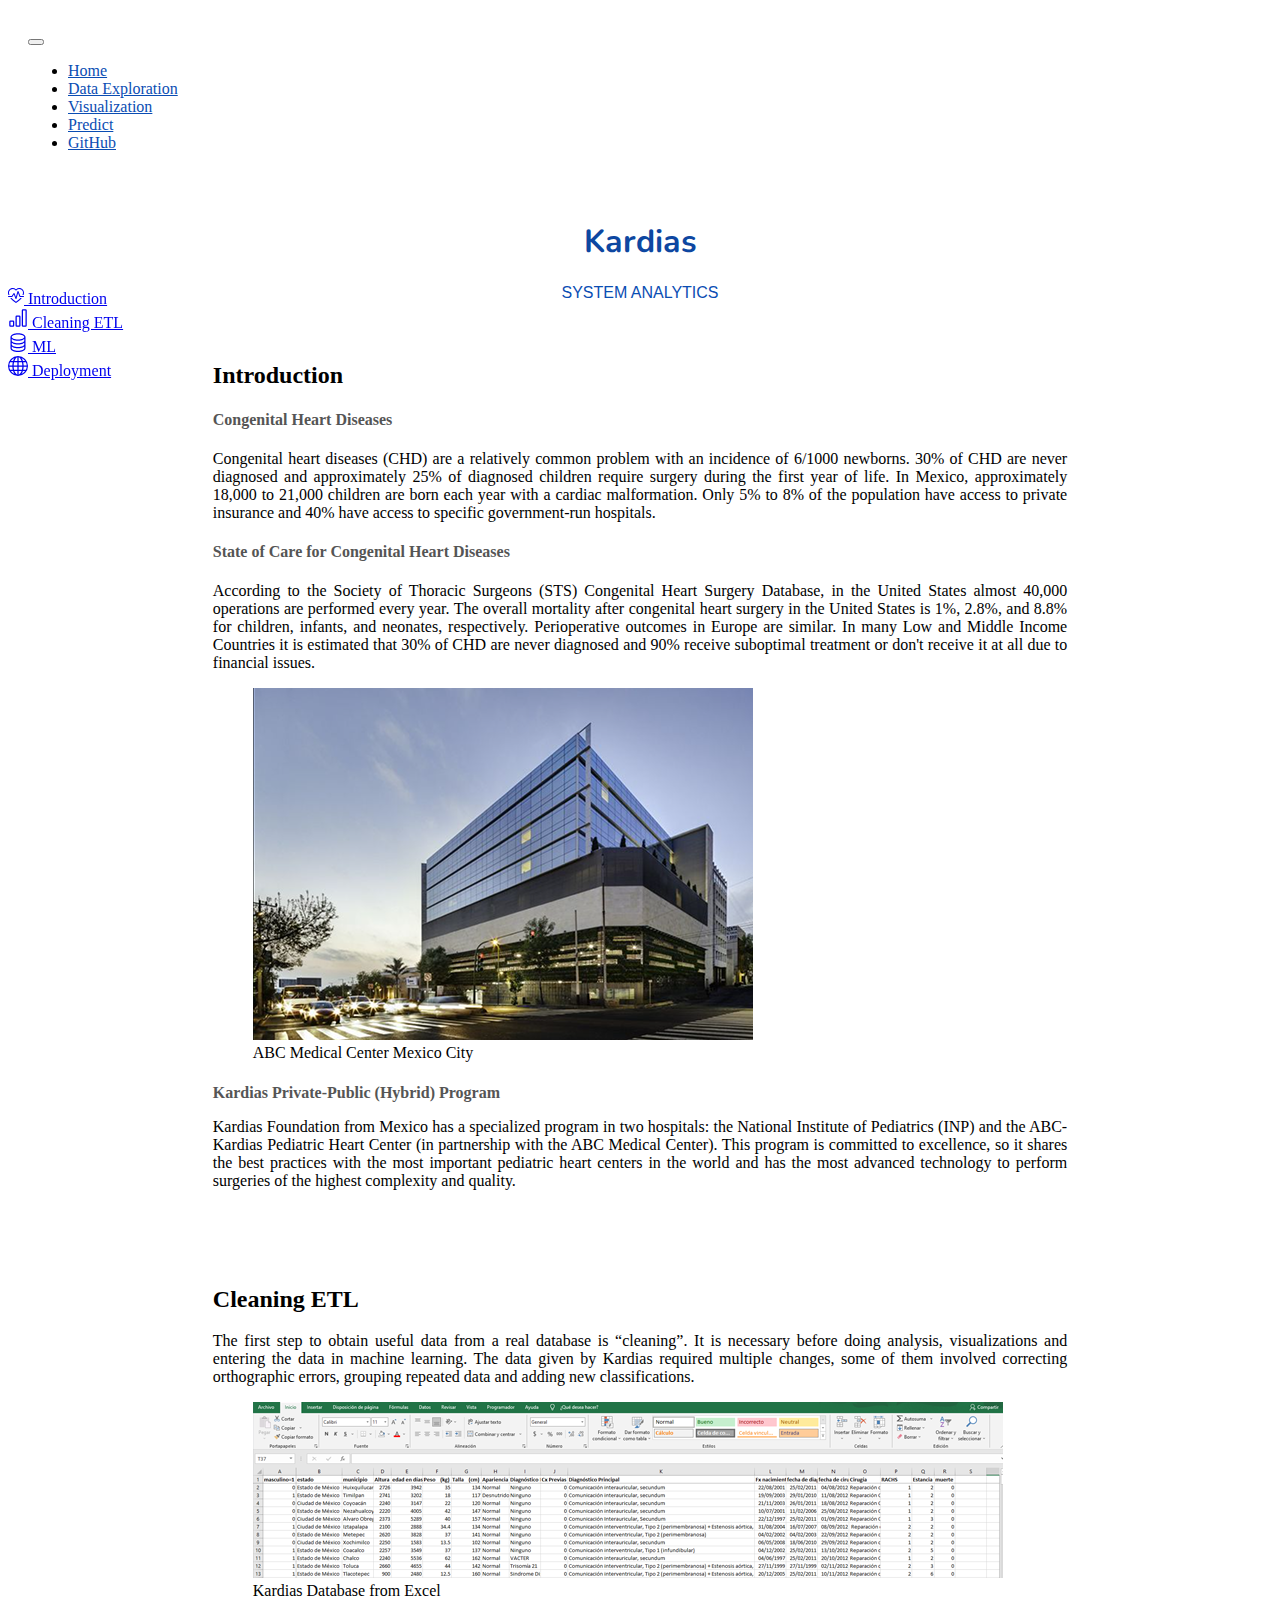
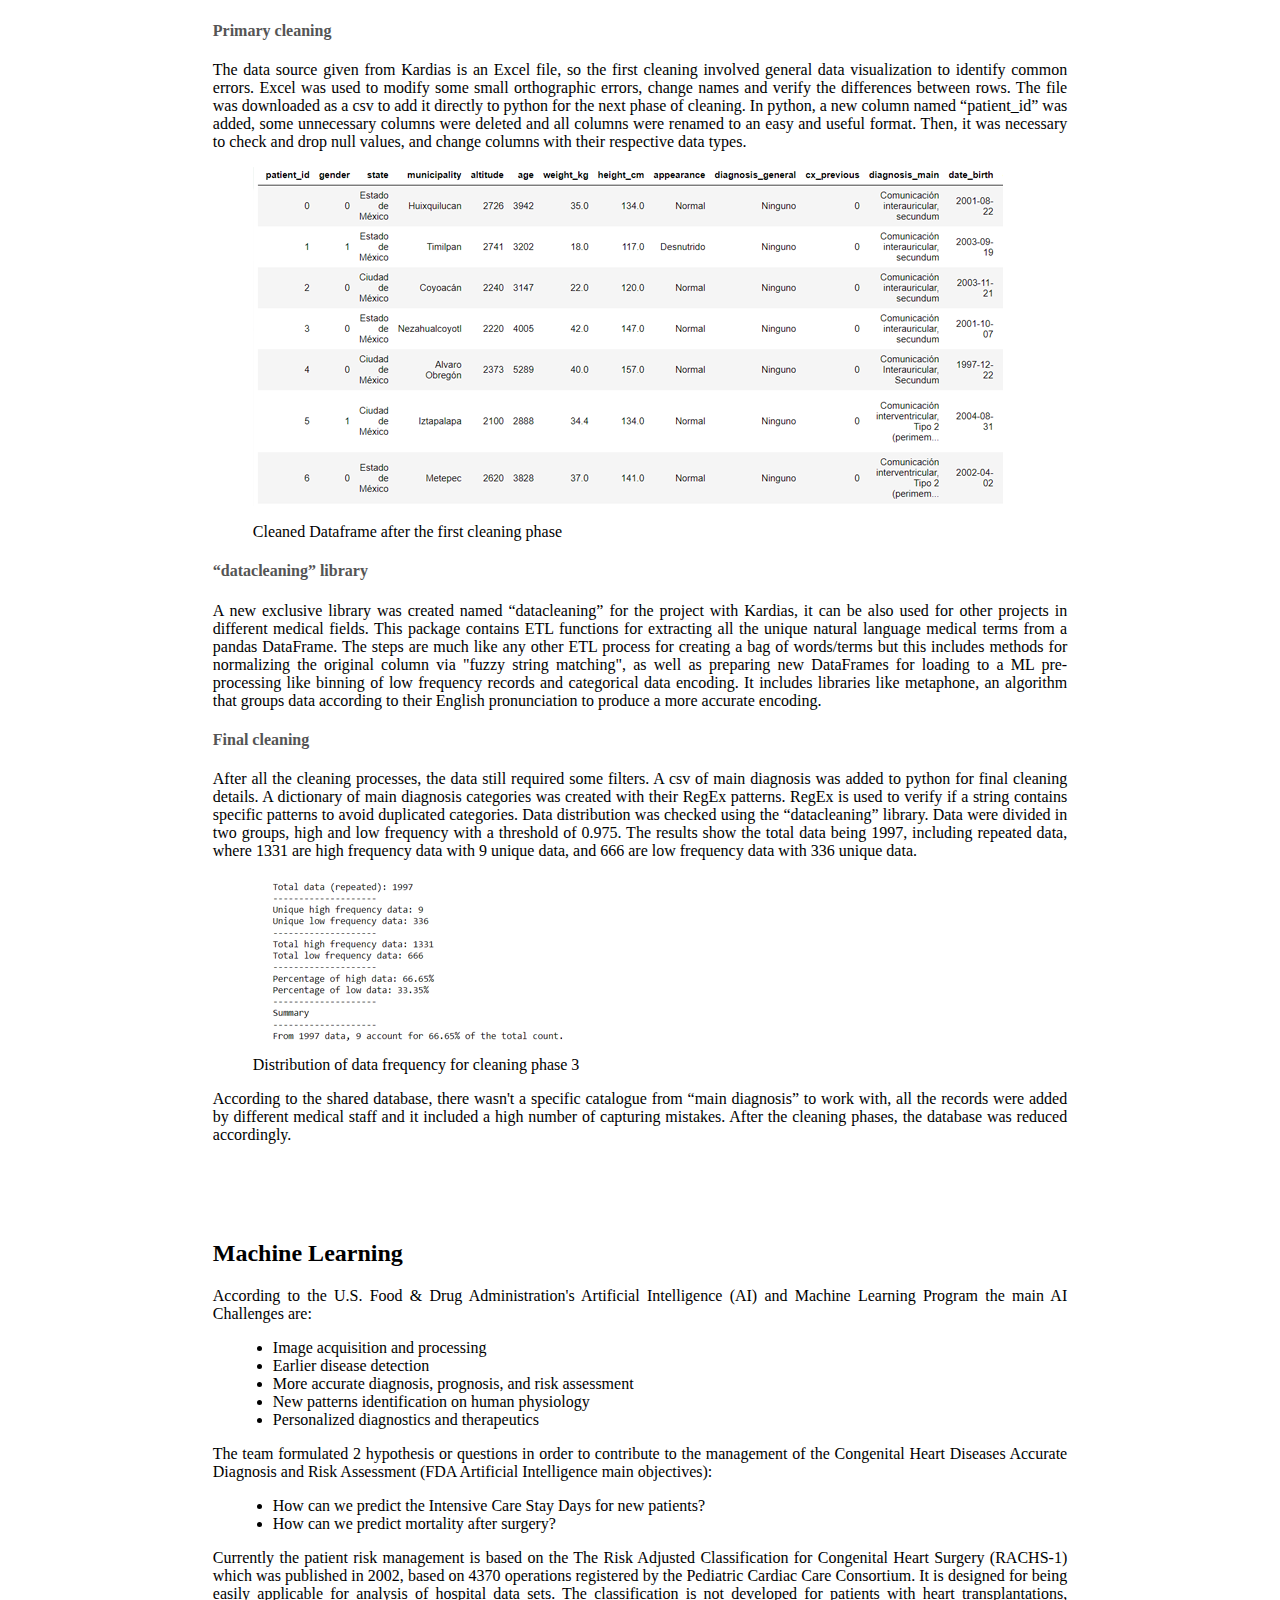
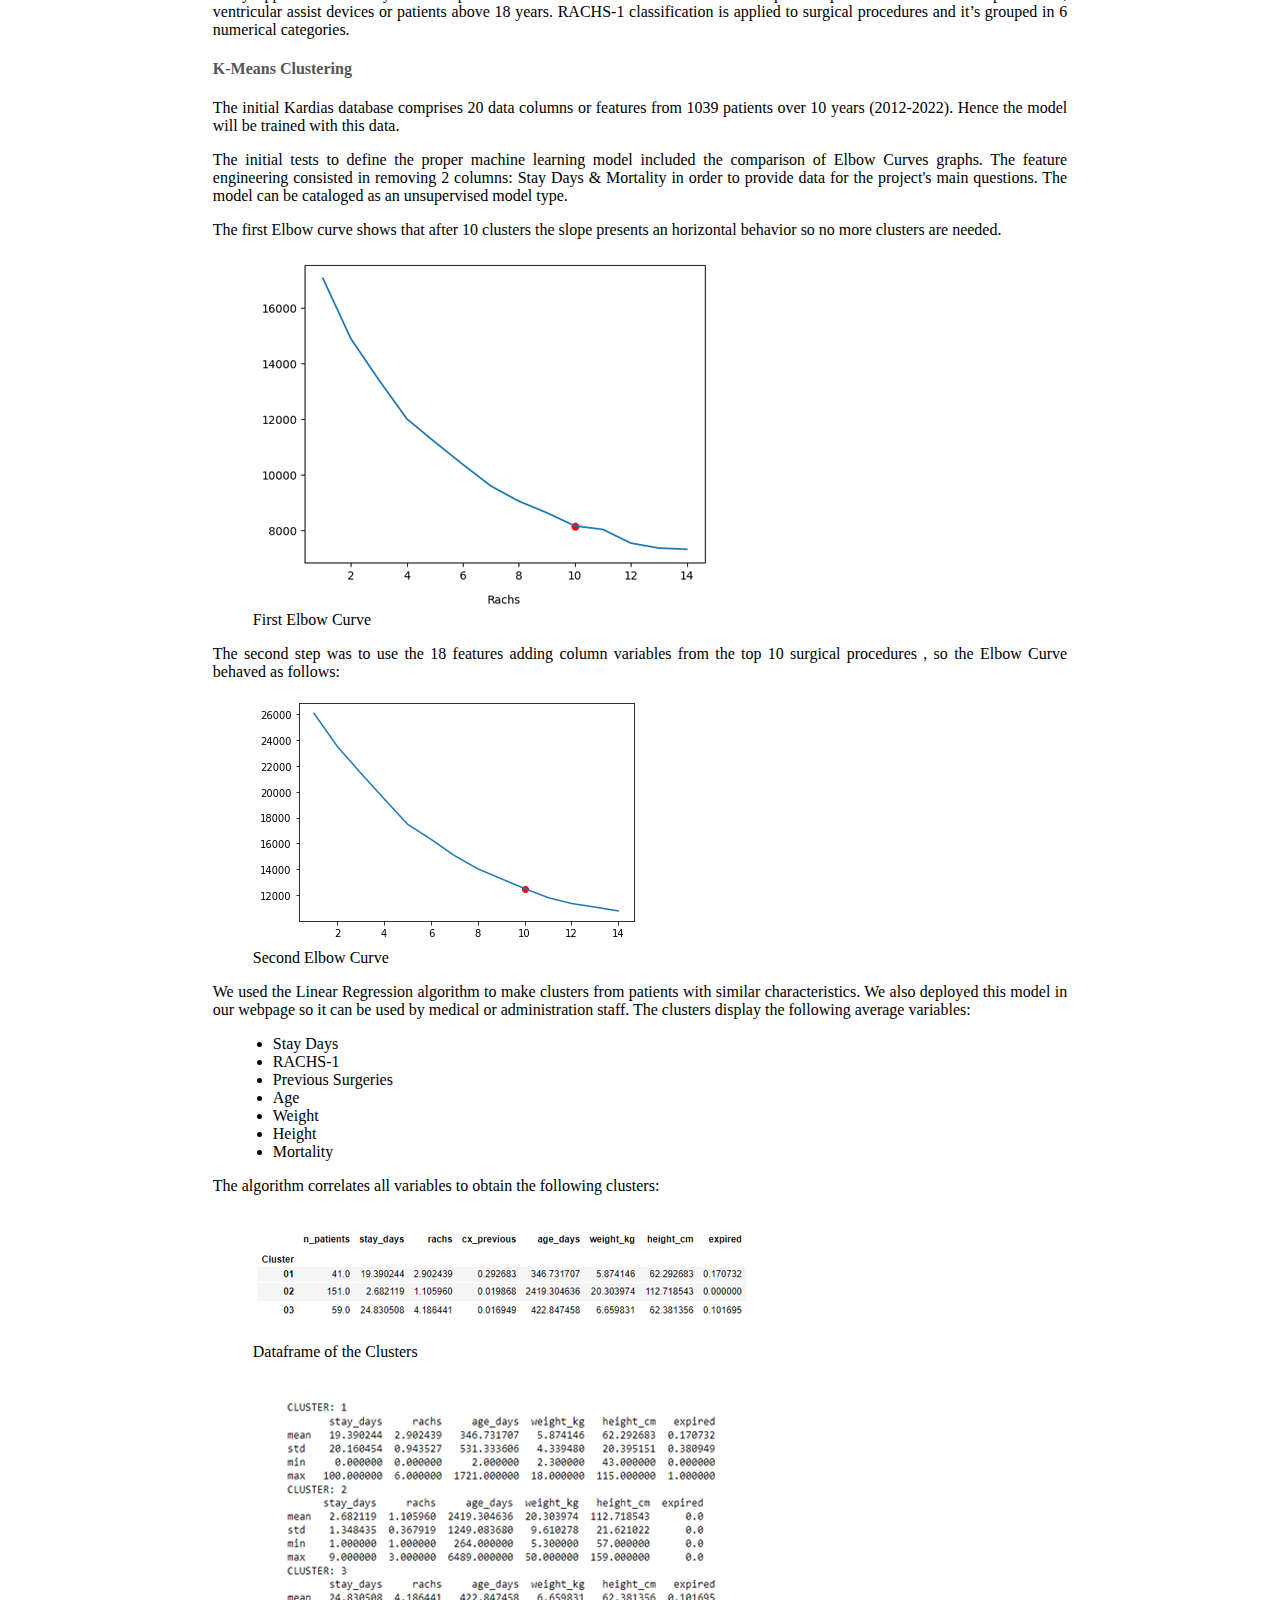
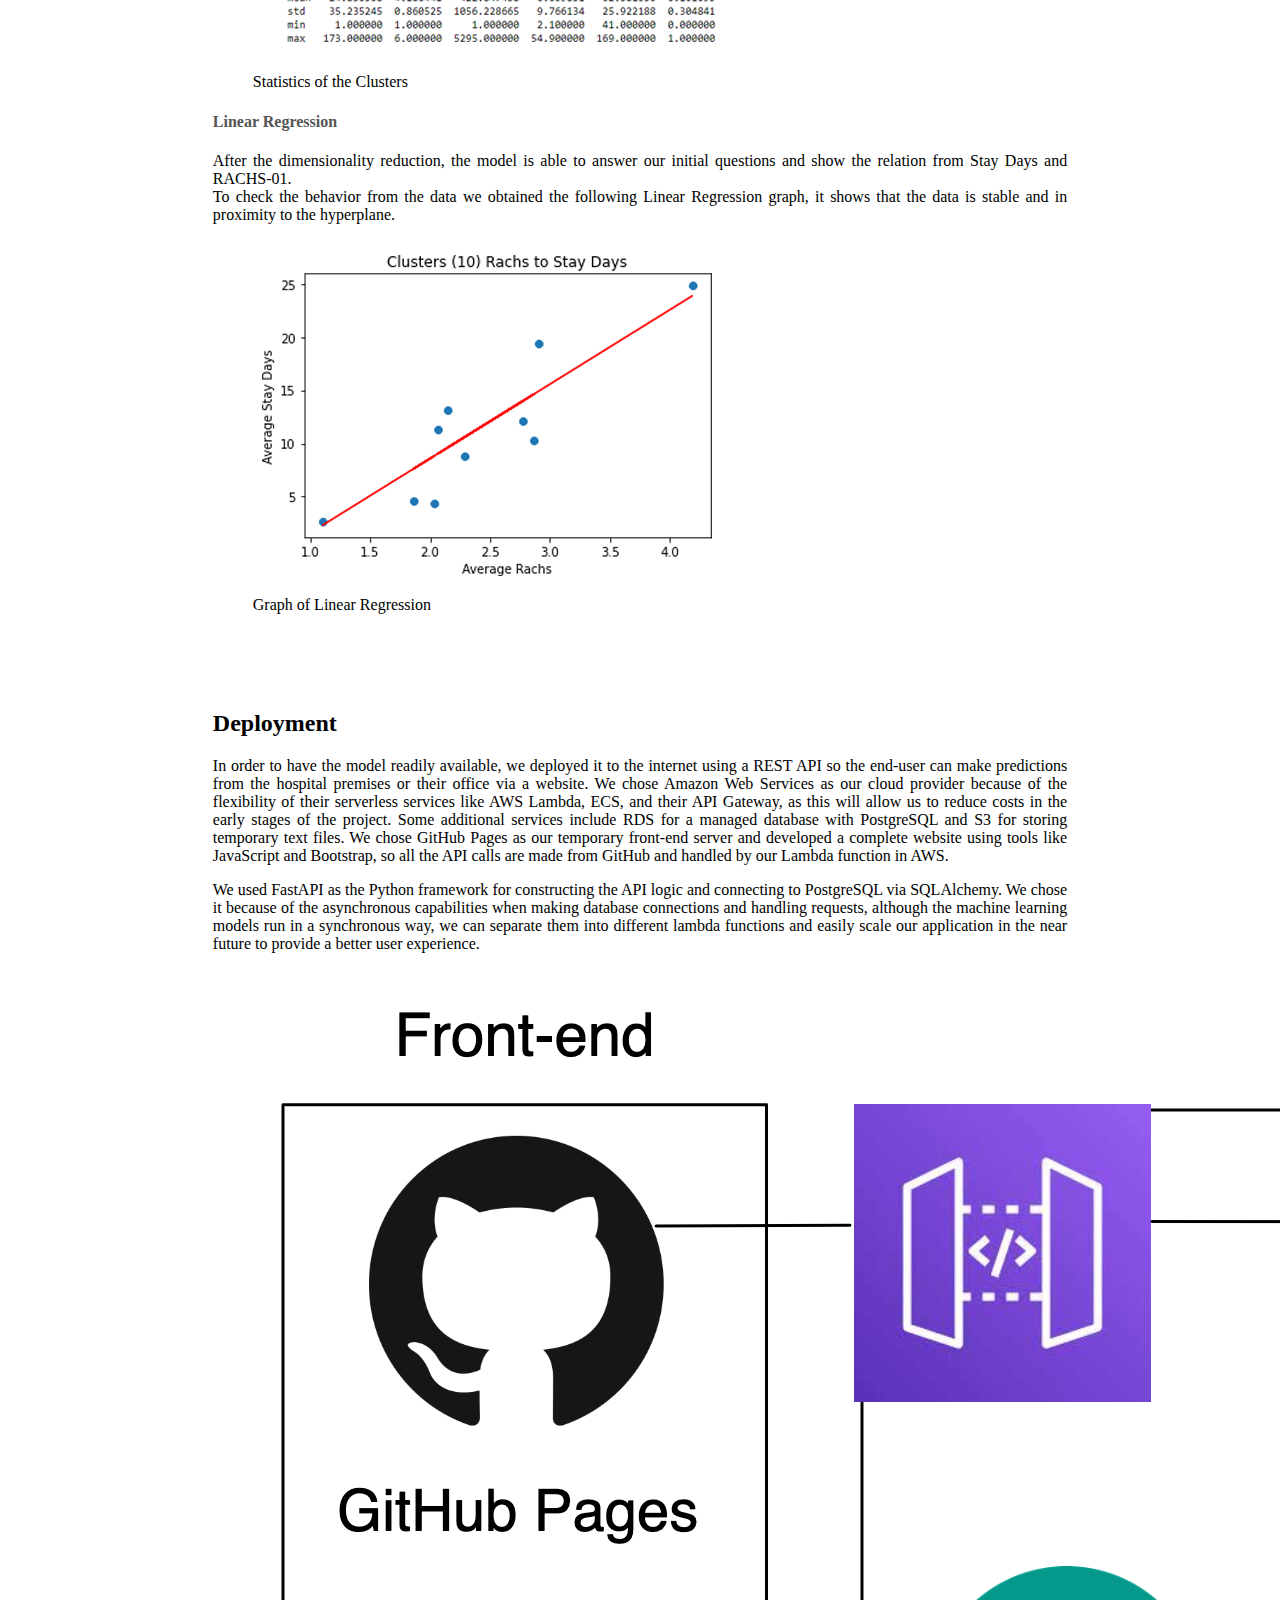
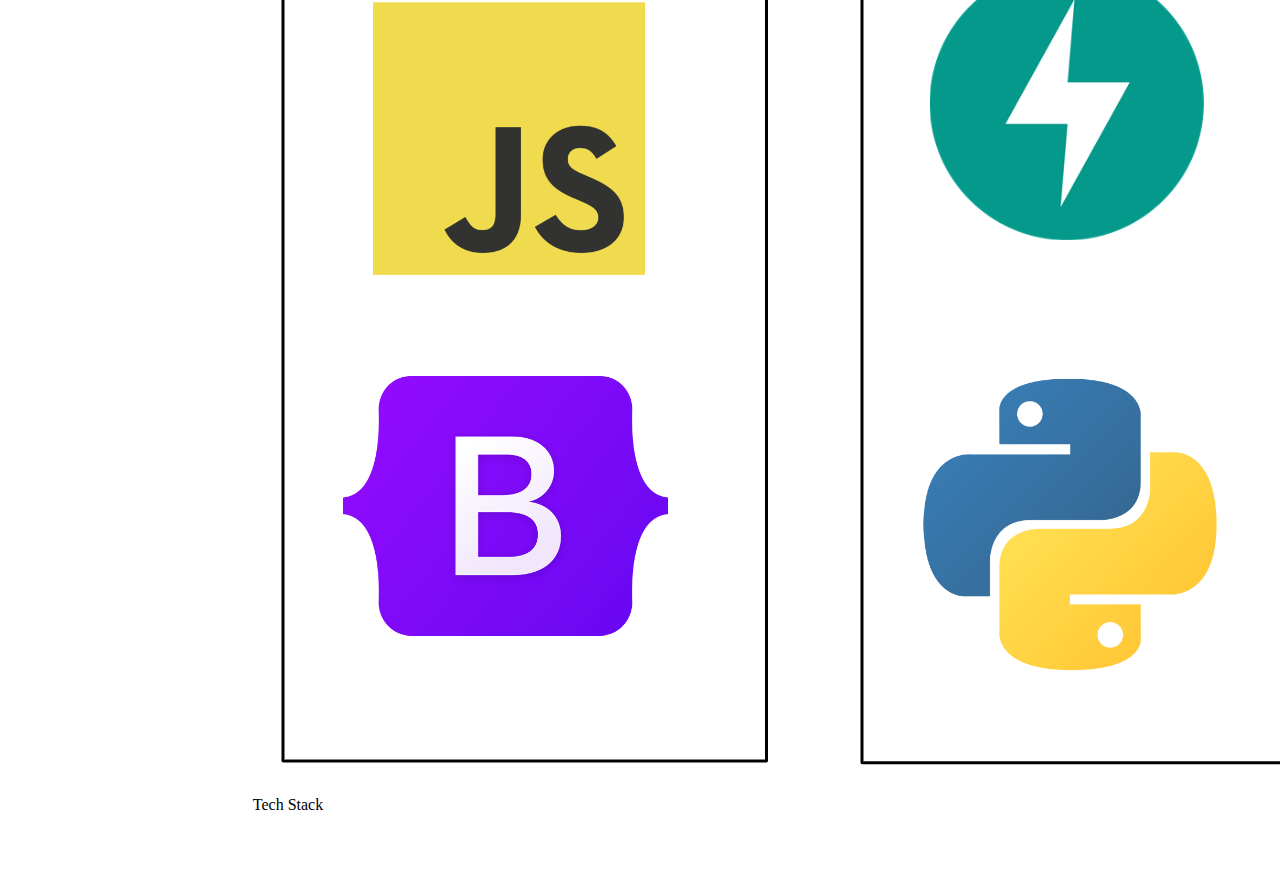
==== commit 2cafaf1c: "TODO: comments to chart" ====
--- a/docs/index.html
+++ b/docs/index.html
@@ -18,94 +18,78 @@
 <nav id="navbar" class="navbar sticky-top bg-light bg-gradient kardias-navbar"></nav>
 <script src="./static/js/navBar.js" ></script>
 <!-- SIDE MENU collapse show -->
-<div class="collapse" id="navbarToggleHomeSideMenu">
+<div class="collapse show" id="navbarToggleHomeSideMenu">
     <div class="col-12 col-4-lg kardias-sidemenu bg-light">
         <div class="btn-group dropend">
-            <button 
-                type="button" 
-                class="btn dropdown-toggle kardias-sidemenu-items" 
-                data-bs-toggle="dropdown" 
-                aria-expanded="false"
+            <a 
+                type="button" 
+                class="btn kardias-sidemenu-items" 
+                aria-expanded="false"
+                href="#introduction"
             >
             <svg xmlns="http://www.w3.org/2000/svg" width="16" height="16" fill="currentColor" class="bi bi-heart-pulse" viewBox="0 0 16 16">
                 <path d="m8 2.748-.717-.737C5.6.281 2.514.878 1.4 3.053.918 3.995.78 5.323 1.508 7H.43c-2.128-5.697 4.165-8.83 7.394-5.857.06.055.119.112.176.171a3.12 3.12 0 0 1 .176-.17c3.23-2.974 9.522.159 7.394 5.856h-1.078c.728-1.677.59-3.005.108-3.947C13.486.878 10.4.28 8.717 2.01L8 2.748ZM2.212 10h1.315C4.593 11.183 6.05 12.458 8 13.795c1.949-1.337 3.407-2.612 4.473-3.795h1.315c-1.265 1.566-3.14 3.25-5.788 5-2.648-1.75-4.523-3.434-5.788-5Z"/>
                 <path d="M10.464 3.314a.5.5 0 0 0-.945.049L7.921 8.956 6.464 5.314a.5.5 0 0 0-.88-.091L3.732 8H.5a.5.5 0 0 0 0 1H4a.5.5 0 0 0 .416-.223l1.473-2.209 1.647 4.118a.5.5 0 0 0 .945-.049l1.598-5.593 1.457 3.642A.5.5 0 0 0 12 9h3.5a.5.5 0 0 0 0-1h-3.162l-1.874-4.686Z"/>
               </svg>
                 Introduction
-            </button>
-            <ul class="dropdown-menu">
-                <li><a class="dropdown-item" href="#">Action</a></li>
-                <li><a class="dropdown-item" href="#">Another action</a></li>
-            </ul>
+            </a>
         </div>
         <div class="btn-group dropend">                         
-            <button 
-                type="button" 
-                class="btn dropdown-toggle kardias-sidemenu-items" 
-                data-bs-toggle="dropdown"
-                aria-expanded="false"
+            <a 
+                type="button" 
+                class="btn kardias-sidemenu-items" 
+                aria-expanded="false"
+                href="#cleaning-etl"
             >
             <svg xmlns="http://www.w3.org/2000/svg" width="20" height="20" fill="currentColor" class="bi bi-bar-chart" viewBox="0 0 16 16">
                 <path d="M4 11H2v3h2v-3zm5-4H7v7h2V7zm5-5v12h-2V2h2zm-2-1a1 1 0 0 0-1 1v12a1 1 0 0 0 1 1h2a1 1 0 0 0 1-1V2a1 1 0 0 0-1-1h-2zM6 7a1 1 0 0 1 1-1h2a1 1 0 0 1 1 1v7a1 1 0 0 1-1 1H7a1 1 0 0 1-1-1V7zm-5 4a1 1 0 0 1 1-1h2a1 1 0 0 1 1 1v3a1 1 0 0 1-1 1H2a1 1 0 0 1-1-1v-3z"/>
             </svg>
                 Cleaning ETL
-            </button>
-            <ul class="dropdown-menu">
-                <li><a class="dropdown-item" href="#">Action</a></li>
-                <li><a class="dropdown-item" href="#">Another action</a></li>
-            </ul>
+            </a>
         </div>
         <div class="btn-group dropend">
-            <button 
-                type="button" 
-                class="btn dropdown-toggle kardias-sidemenu-items" 
-                data-bs-toggle="dropdown" 
-                aria-expanded="false"
+            <a 
+                type="button" 
+                class="btn kardias-sidemenu-items" 
+                aria-expanded="false"
+                href="#machine-learning"
             >
             <svg xmlns="http://www.w3.org/2000/svg" width="20" height="20" fill="currentColor" class="bi bi-database" viewBox="0 0 16 16">
                 <path d="M4.318 2.687C5.234 2.271 6.536 2 8 2s2.766.27 3.682.687C12.644 3.125 13 3.627 13 4c0 .374-.356.875-1.318 1.313C10.766 5.729 9.464 6 8 6s-2.766-.27-3.682-.687C3.356 4.875 3 4.373 3 4c0-.374.356-.875 1.318-1.313ZM13 5.698V7c0 .374-.356.875-1.318 1.313C10.766 8.729 9.464 9 8 9s-2.766-.27-3.682-.687C3.356 7.875 3 7.373 3 7V5.698c.271.202.58.378.904.525C4.978 6.711 6.427 7 8 7s3.022-.289 4.096-.777A4.92 4.92 0 0 0 13 5.698ZM14 4c0-1.007-.875-1.755-1.904-2.223C11.022 1.289 9.573 1 8 1s-3.022.289-4.096.777C2.875 2.245 2 2.993 2 4v9c0 1.007.875 1.755 1.904 2.223C4.978 15.71 6.427 16 8 16s3.022-.289 4.096-.777C13.125 14.755 14 14.007 14 13V4Zm-1 4.698V10c0 .374-.356.875-1.318 1.313C10.766 11.729 9.464 12 8 12s-2.766-.27-3.682-.687C3.356 10.875 3 10.373 3 10V8.698c.271.202.58.378.904.525C4.978 9.71 6.427 10 8 10s3.022-.289 4.096-.777A4.92 4.92 0 0 0 13 8.698Zm0 3V13c0 .374-.356.875-1.318 1.313C10.766 14.729 9.464 15 8 15s-2.766-.27-3.682-.687C3.356 13.875 3 13.373 3 13v-1.302c.271.202.58.378.904.525C4.978 12.71 6.427 13 8 13s3.022-.289 4.096-.777c.324-.147.633-.323.904-.525Z"/>
             </svg>
-                Machine Learning
-            </button>
-            <ul class="dropdown-menu">
-                <li><a class="dropdown-item" href="#">Action</a></li>
-                <li><a class="dropdown-item" href="#">Another action</a></li>
-            </ul>
+                ML
+            </a>
         </div>
         <div class="btn-group dropend">
-            <button 
-                type="button" 
-                class="btn dropdown-toggle kardias-sidemenu-items" 
-                data-bs-toggle="dropdown" 
-                aria-expanded="false"
+            <a 
+                type="button" 
+                class="btn kardias-sidemenu-items" 
+                aria-expanded="false"
+                href="#deployment"
             >
             <svg xmlns="http://www.w3.org/2000/svg" width="20" height="20" fill="currentColor" class="bi bi-globe" viewBox="0 0 16 16">
                 <path d="M0 8a8 8 0 1 1 16 0A8 8 0 0 1 0 8zm7.5-6.923c-.67.204-1.335.82-1.887 1.855A7.97 7.97 0 0 0 5.145 4H7.5V1.077zM4.09 4a9.267 9.267 0 0 1 .64-1.539 6.7 6.7 0 0 1 .597-.933A7.025 7.025 0 0 0 2.255 4H4.09zm-.582 3.5c.03-.877.138-1.718.312-2.5H1.674a6.958 6.958 0 0 0-.656 2.5h2.49zM4.847 5a12.5 12.5 0 0 0-.338 2.5H7.5V5H4.847zM8.5 5v2.5h2.99a12.495 12.495 0 0 0-.337-2.5H8.5zM4.51 8.5a12.5 12.5 0 0 0 .337 2.5H7.5V8.5H4.51zm3.99 0V11h2.653c.187-.765.306-1.608.338-2.5H8.5zM5.145 12c.138.386.295.744.468 1.068.552 1.035 1.218 1.65 1.887 1.855V12H5.145zm.182 2.472a6.696 6.696 0 0 1-.597-.933A9.268 9.268 0 0 1 4.09 12H2.255a7.024 7.024 0 0 0 3.072 2.472zM3.82 11a13.652 13.652 0 0 1-.312-2.5h-2.49c.062.89.291 1.733.656 2.5H3.82zm6.853 3.472A7.024 7.024 0 0 0 13.745 12H11.91a9.27 9.27 0 0 1-.64 1.539 6.688 6.688 0 0 1-.597.933zM8.5 12v2.923c.67-.204 1.335-.82 1.887-1.855.173-.324.33-.682.468-1.068H8.5zm3.68-1h2.146c.365-.767.594-1.61.656-2.5h-2.49a13.65 13.65 0 0 1-.312 2.5zm2.802-3.5a6.959 6.959 0 0 0-.656-2.5H12.18c.174.782.282 1.623.312 2.5h2.49zM11.27 2.461c.247.464.462.98.64 1.539h1.835a7.024 7.024 0 0 0-3.072-2.472c.218.284.418.598.597.933zM10.855 4a7.966 7.966 0 0 0-.468-1.068C9.835 1.897 9.17 1.282 8.5 1.077V4h2.355z"/>
                 </svg>
-                Element 4
-            </button>
-            <ul class="dropdown-menu">
+                Deployment
+            </a>
+            <!-- <ul class="dropdown-menu">
                 <li><a class="dropdown-item" href="#">Action</a></li>
                 <li><a class="dropdown-item" href="#">Another action</a></li>
-            </ul>
-        </div>
-        <div class="btn-group dropend">
-            <button 
-                type="button" 
-                class="btn dropdown-toggle kardias-sidemenu-items" 
-                data-bs-toggle="dropdown" 
-                aria-expanded="false"
+            </ul> -->
+        </div>
+        <!-- <div class="btn-group dropend">
+            <a 
+                type="button" 
+                class="btn kardias-sidemenu-items" 
+                aria-expanded="false"
+                href="#github"
             >
             <svg xmlns="http://www.w3.org/2000/svg" width="20" height="20" fill="currentColor" class="bi bi-github" viewBox="0 0 16 16">
                 <path d="M8 0C3.58 0 0 3.58 0 8c0 3.54 2.29 6.53 5.47 7.59.4.07.55-.17.55-.38 0-.19-.01-.82-.01-1.49-2.01.37-2.53-.49-2.69-.94-.09-.23-.48-.94-.82-1.13-.28-.15-.68-.52-.01-.53.63-.01 1.08.58 1.23.82.72 1.21 1.87.87 2.33.66.07-.52.28-.87.51-1.07-1.78-.2-3.64-.89-3.64-3.95 0-.87.31-1.59.82-2.15-.08-.2-.36-1.02.08-2.12 0 0 .67-.21 2.2.82.64-.18 1.32-.27 2-.27.68 0 1.36.09 2 .27 1.53-1.04 2.2-.82 2.2-.82.44 1.1.16 1.92.08 2.12.51.56.82 1.27.82 2.15 0 3.07-1.87 3.75-3.65 3.95.29.25.54.73.54 1.48 0 1.07-.01 1.93-.01 2.2 0 .21.15.46.55.38A8.012 8.012 0 0 0 16 8c0-4.42-3.58-8-8-8z"/>
             </svg>
                 Github
-            </button>
-            <ul class="dropdown-menu">
-                <li><a class="dropdown-item" href="#">Action</a></li>
-                <li><a class="dropdown-item" href="#">Another action</a></li>
-            </ul>
-        </div>
+            </a>
+        </div> -->
     </div>
 </div>
 
@@ -115,7 +99,7 @@
         <p class="kardias-subtitle">SYSTEM ANALYTICS</p>
     </div>
         <div class="col-12 col-lg-12 justify-content-center kardias-content">
-            <section class="row">
+            <section id="introduction" class="row">
                 <header>
                     <h2>Introduction</h2>
                     <h4 style="color: #555555;">Congenital Heart Diseases</h4>
@@ -123,24 +107,32 @@
                 <p>
                     Congenital heart diseases (CHD) are a relatively common problem with an incidence of 6/1000 newborns. 30% of CHD are never diagnosed and approximately 25% of diagnosed children require surgery during the first year of life. In Mexico, approximately 18,000 to 21,000 children are born each year with a cardiac malformation. Only 5% to 8% of the population have access to private insurance and  40% have access to specific government-run hospitals.
                 </p>
-                <header>
-                    <h4 style="color: #555555;">State of Care for Congenital Heart Diseases</h4>
-                </header>
-                <p>
-                    According to the Society of Thoracic Surgeons (STS) Congenital Heart Surgery Database, in the United States almost 40,000 operations are performed every year. The overall mortality after congenital heart surgery in the United States is 1%, 2.8%, and 8.8% for children, infants, and neonates, respectively. Perioperative outcomes in Europe are similar. In many Low and Middle Income Countries it is estimated that 30% of CHD are never diagnosed and 90% receive suboptimal treatment or don't receive it at all due to financial issues.  
-                </p>
-                <header>
-                    <h4 style="color: #555555;">Kardias Private-Public (Hybrid) Program</h4>
+                <div class="container">
+                    <div class="row">
+                        <div class="col-lg-6">
+                            <header>
+                                <h4 style="text-align: left; color: #555555;">State of Care for Congenital Heart Diseases</h4>
+                            </header>
+                            <p>
+                                According to the Society of Thoracic Surgeons (STS) Congenital Heart Surgery Database, in the United States almost 40,000 operations are performed every year. The overall mortality after congenital heart surgery in the United States is 1%, 2.8%, and 8.8% for children, infants, and neonates, respectively. Perioperative outcomes in Europe are similar. In many Low and Middle Income Countries it is estimated that 30% of CHD are never diagnosed and 90% receive suboptimal treatment or don't receive it at all due to financial issues.  
+                            </p>
+                        </div>
+                        <div class="col-lg-6">
+                            <figure>
+                                <img src="./static/img/image.png" class="img-fluid" alt="Medical Center"/>
+                                <figcaption>ABC Medical Center Mexico City</figcaption>
+                            </figure>
+                        </div>
+                    </div>
+                </div>
+                <header>
+                    <h4 style="text-align: left; margin-bottom: 0px; color: #555555;">Kardias Private-Public (Hybrid) Program</h4>
                 </header>
                 <p>
                     Kardias Foundation from Mexico has a specialized program in two hospitals: the National Institute of Pediatrics (INP) and the ABC-Kardias Pediatric Heart Center (in partnership with the ABC Medical Center). This program is committed to excellence, so it shares the best practices with the most important pediatric heart centers in the world and has the most advanced technology to perform surgeries of the highest complexity and quality.
                 </p>
-                <figure>
-                    <img src="./static/img/image.png" class="img-fluid" alt="Medical Center"/>
-                    <figcaption>ABC Medical Center Mexico City</figcaption>
-                </figure>
             </section>
-            <section class="row" style="row-gap: 20px;">
+            <section id="cleaning-etl" class="row" style="row-gap: 20px;">
                 <header>
                     <h2>Cleaning ETL</h2>
                 </header>
@@ -159,7 +151,7 @@
 In python, a new column named “patient_id” was added, some unnecessary columns were deleted and all columns were renamed to an easy and useful format. Then, it was necessary to check and drop null values, and change columns with their respective data types.
                 </p>
                 <figure>
-                    <img src="./static/img/clean1_edited.png" class="img-fluid" alt="Python Dataframe"/>
+                    <img src="./static/img/clean1_edited.PNG" class="img-fluid" alt="Python Dataframe"/>
                     <figcaption>Cleaned Dataframe after the first cleaning phase</figcaption>
                 </figure>
                 <header>
@@ -181,25 +173,35 @@
                 According to the shared database, there wasn't a specific catalogue from “main diagnosis” to work with, all the records were added by different medical staff and it included a high number of capturing mistakes. After the cleaning phases, the database was reduced accordingly.
                 </p>
             </section>
-            <section class="row" style="row-gap: 20px;">
+            <section id="machine-learning" class="row" style="row-gap: 20px;">
                 <header>
                     <h2>Machine Learning</h2>
                 </header>
                 <p>
-                    According to the U.S. Food & Drug Administration's Artificial Intelligence (AI)  and Machine Learning Program the main AI Challenges are:<br>
-                    * Image acquisition and processing <br>
-                    * Earlier disease detection <br>
-                    * More accurate diagnosis, prognosis, and risk assessment <br>
-                    * New patterns identification on human physiology <br>
-                    * Personalized diagnostics and therapeutics <br>
-                </p>
-                <p>
-The team formulated 2 hypothesis or questions in order to contribute to  the management of the Congenital Heart Diseases Accurate Diagnosis and Risk Assessment (FDA Artificial Intelligence main objectives):
-                </p>
-                <p>
-                    How can we predict the Intensive Care Stay Days for new patients?<br>
-                    How can we predict mortality after surgery?
-                </p>
+                According to the U.S. Food & Drug Administration's Artificial Intelligence (AI)  and Machine Learning Program the main AI Challenges are:<br>
+                </p>
+                <div class="row">
+                    <ul style="margin-left: 20px;">
+                        <li>Image acquisition and processing</li>
+                        <li>Earlier disease detection</li>
+                        <li>More accurate diagnosis, prognosis, and risk assessment</li>
+                        <li>New patterns identification on human physiology</li>
+                        <li>Personalized diagnostics and therapeutics</li>
+                    </ul>
+                </div>
+                <p>
+                    The team formulated 2 hypothesis or questions in order to contribute to  the management of the Congenital Heart Diseases Accurate Diagnosis and Risk Assessment (FDA Artificial Intelligence main objectives):
+                </p>
+                <div class="row">
+                    <ul style="margin-left: 20px;">
+                        <li>
+                            How can we predict the Intensive Care Stay Days for new patients?
+                        </li>
+                        <li>
+                            How can we predict mortality after surgery?
+                        </li>
+                    </ul>
+                </div>
                 <p>
                 Currently the patient risk management is based on the The Risk Adjusted Classification for Congenital Heart Surgery (RACHS-1) which was published in 2002, based on 4370 operations registered by the Pediatric Cardiac Care Consortium. It is designed for being easily applicable for analysis of hospital data sets. The classification is not developed for patients with heart transplantations, ventricular assist devices or patients above 18 years. RACHS-1 classification is applied to surgical  procedures and it’s grouped in 6 numerical categories.
                 </p>
@@ -228,14 +230,18 @@
                 </figure>
                 <p>
                     We used the Linear Regression algorithm to make clusters from patients with similar characteristics. We also deployed this model in our webpage so it can be used by medical or administration staff. The clusters display the following average variables: <br>
-                    * Stay Days <br>
-                    * RACHS-1 <br>
-                    * Previous Surgeries <br>
-                    * Age <br>
-                    * Weight <br>
-                    * Height <br>
-                    * Mortality <br>
-                </p>
+                </p>
+                <div class="row">
+                    <ul style="margin-left: 20px;">
+                        <li>Stay Days</li>
+                        <li>RACHS-1</li>
+                        <li>Previous Surgeries</li>
+                        <li>Age</li>
+                        <li>Weight</li>
+                        <li>Height</li>
+                        <li>Mortality</li>
+                    </ul>
+                </div>
                 <p>
                     The algorithm correlates all variables to obtain the following clusters:
                 </p>
@@ -259,15 +265,21 @@
                     <figcaption>Graph of Linear Regression</figcaption>
                 </figure>
             </section>
-            <section class="row" style="row-gap: 20px;">
+            <section id="deployment" class="row" style="row-gap: 20px;">
                 <header>
                     <h2>Deployment</h2>
-                    <h4 style="color: #555555;">x</h4>
-                </header>
-                <p>
-                    Lorem ipsum dolor sit amet, consectetur adipiscing elit, sed do eiusmod tempor incididunt ut labore et dolore magna aliqua. Ut enim ad minim veniam, quis nostrud exercitation ullamco laboris nisi ut aliquip ex ea commodo consequat. Duis aute irure dolor in reprehenderit in voluptate velit esse cillum dolore eu fugiat nulla pariatur. Excepteur sint occaecat cupidatat non proident, sunt in culpa qui officia deserunt mollit anim id est laborum.r <strong>tranquilidad al habitarlos</strong>.
-                </p>
-                <div id="carouselExampleIndicators" class="carousel slide" data-bs-ride="carousel">
+                </header>
+                <p>
+                    In order to have the model readily available, we deployed it to the internet using a REST API so the end-user can make predictions from the hospital premises or their office via a website. We chose Amazon Web Services as our cloud provider because of the flexibility of their serverless services like AWS Lambda, ECS, and their API Gateway, as this will allow us to reduce costs in the early stages of the project. Some additional services include RDS for a managed database with PostgreSQL and S3 for storing temporary text files. We chose GitHub Pages as our temporary front-end server and developed a complete website using tools like JavaScript and Bootstrap, so all the API calls are made from GitHub and handled by our Lambda function in AWS.                
+                </p>
+                <p>
+                    We used FastAPI as the Python framework for constructing the API logic and connecting to PostgreSQL via SQLAlchemy. We chose it because of the asynchronous capabilities when making database connections and handling requests, although the machine learning models run in a synchronous way, we can separate them into different lambda functions and easily scale our application in the near future to provide a better user experience.
+                </p>
+                <figure>
+                    <img src="./static/img/deployment2.png" class="img-fluid" alt="Technologies used for deployment"/>
+                    <figcaption>Tech Stack</figcaption>
+                </figure>
+                <!-- <div id="carouselExampleIndicators" class="carousel slide" data-bs-ride="carousel">
                     <div class="carousel-indicators">
                         <button type="button" data-bs-target="#carouselExampleIndicators" data-bs-slide-to="0" class="active" aria-current="true" aria-label="Slide 1"></button>
                         <button type="button" data-bs-target="#carouselExampleIndicators" data-bs-slide-to="1" aria-label="Slide 2"></button>
@@ -292,9 +304,9 @@
                         <span class="carousel-control-next-icon" aria-hidden="true"></span>
                         <span class="visually-hidden">Next</span>
                     </button>
-                </div>
+                </div> -->
             </section>
-            <section class="row" style="row-gap: 20px;">
+            <!-- <section class="row" style="row-gap: 20px;">
                 <header>
                     <h2>Github</h2>
                 </header>
@@ -304,7 +316,7 @@
                 <p>
                     <a href="https://github.com/DanielaSotoSainz/final_project">GitHub Repository</a>
                 </p>
-            </section>
+            </section> -->
         </div>
         <!-- <div class="col-10 col-lg-2"></div> -->
     </div>
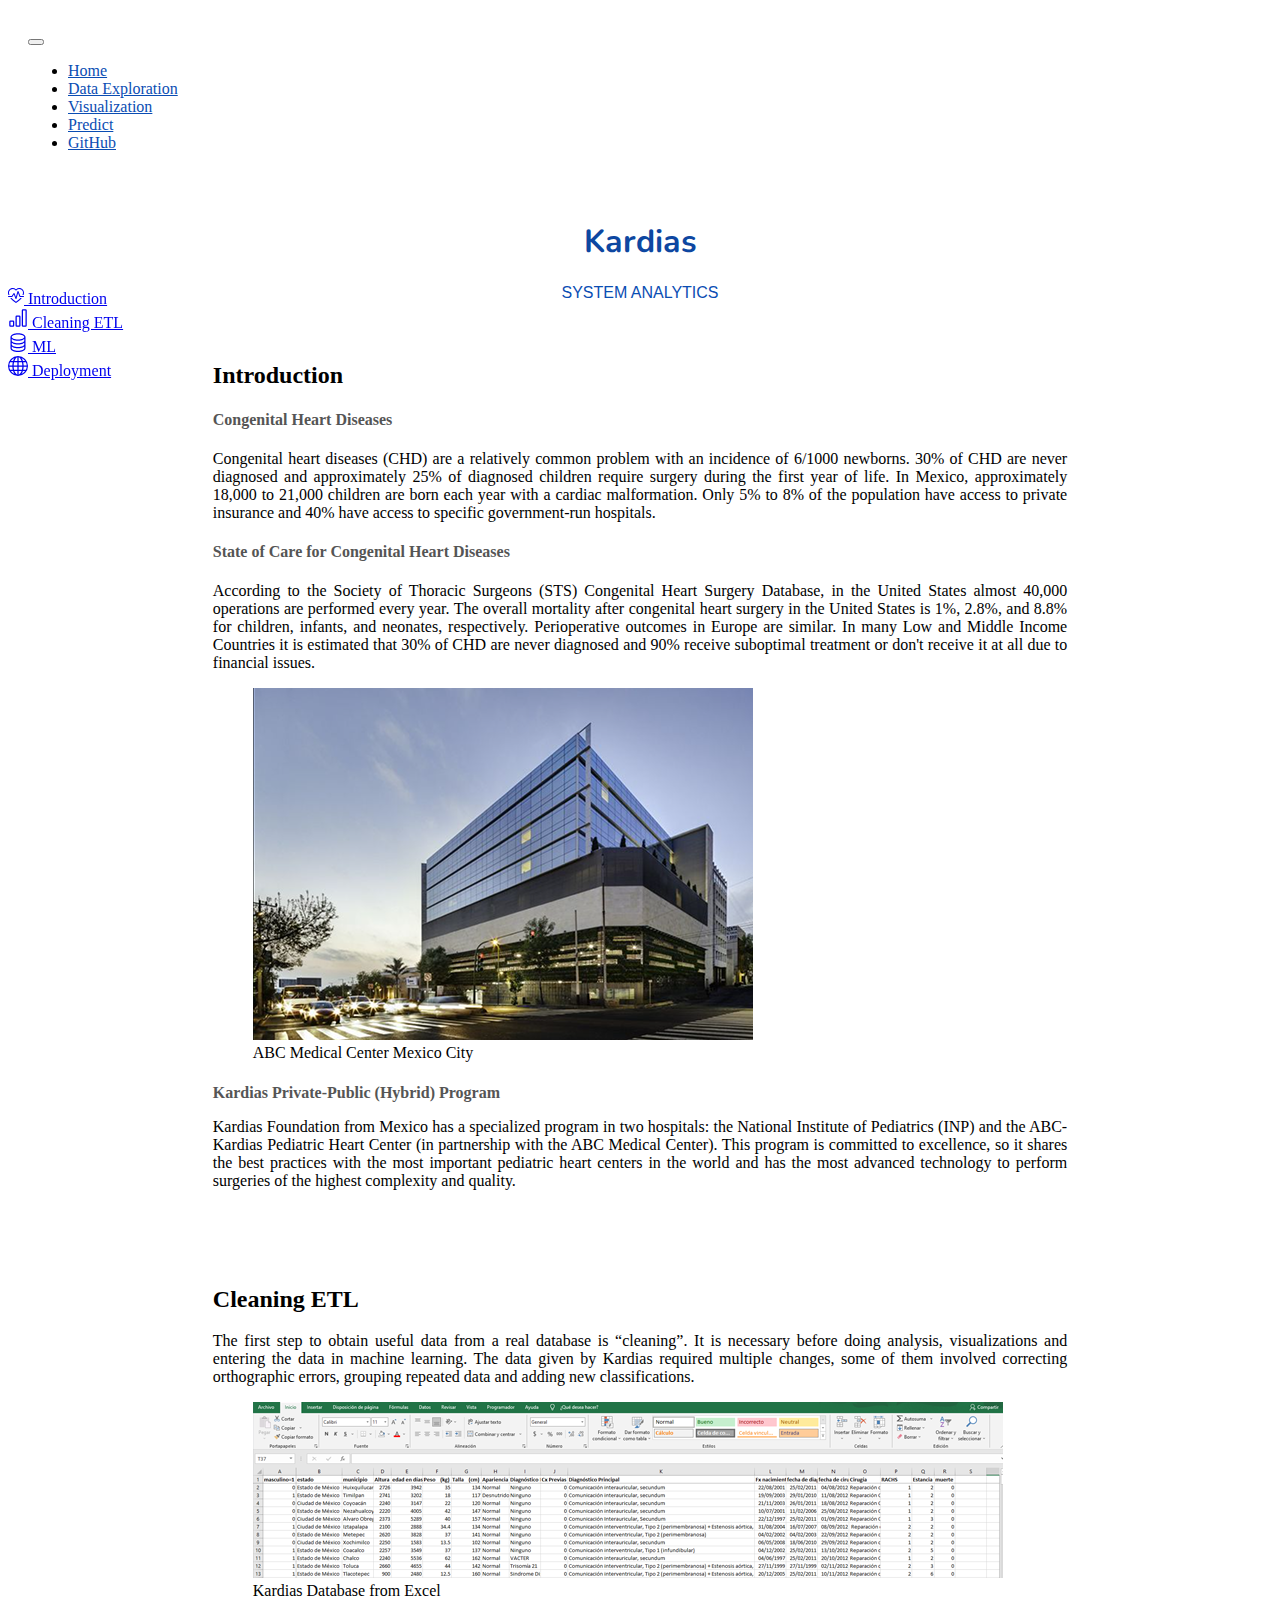
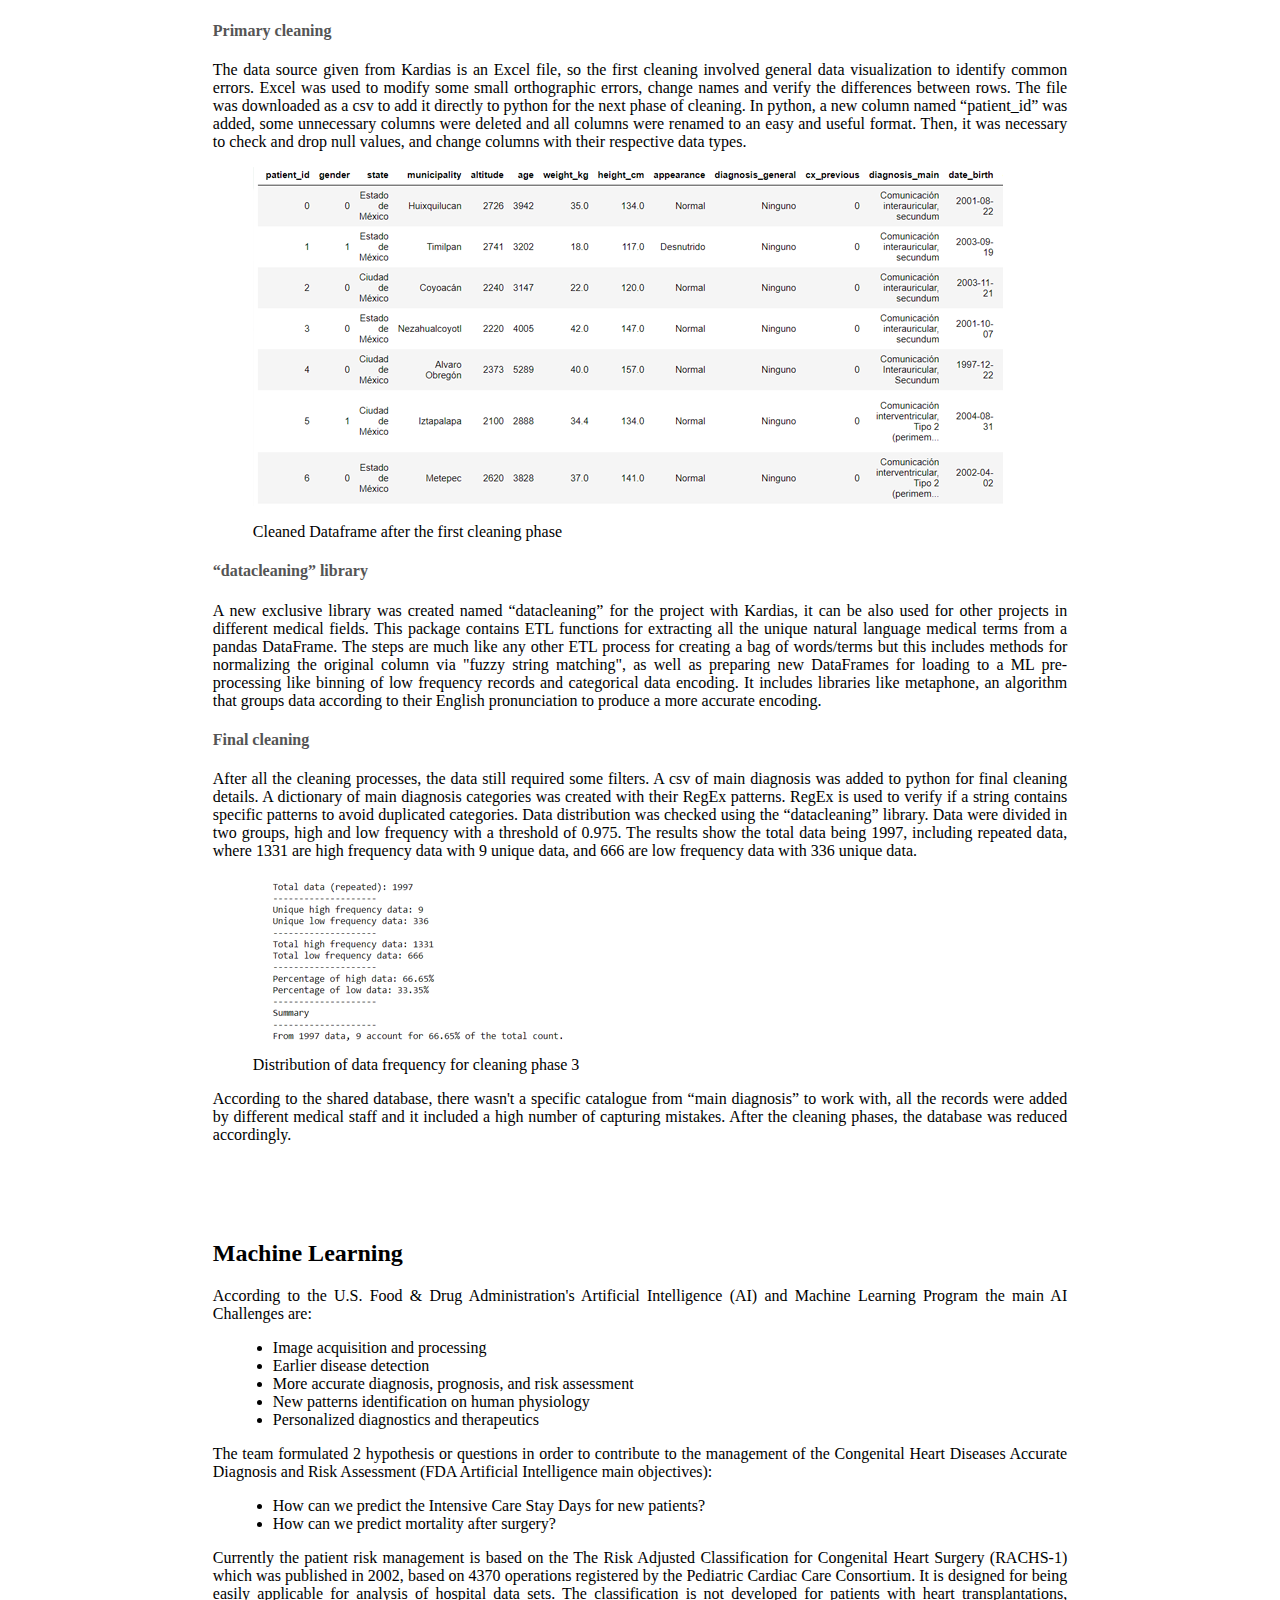
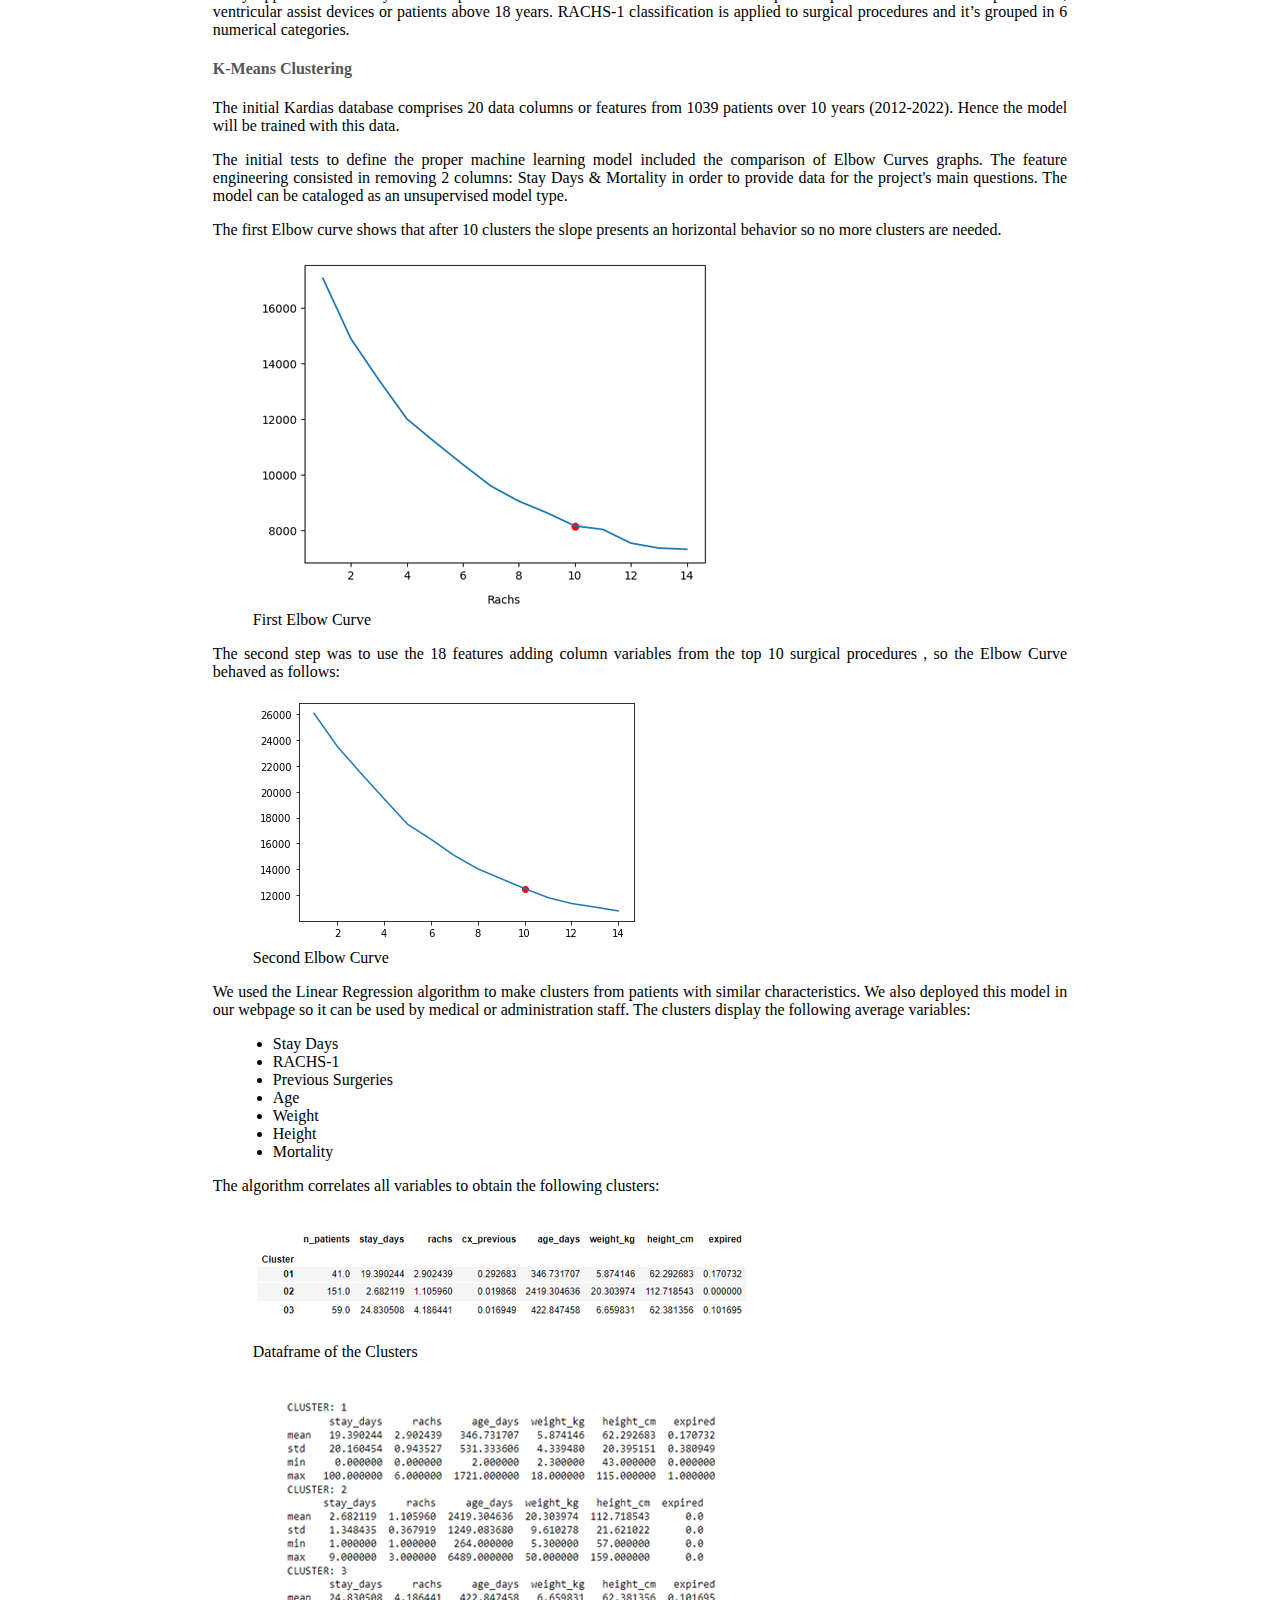
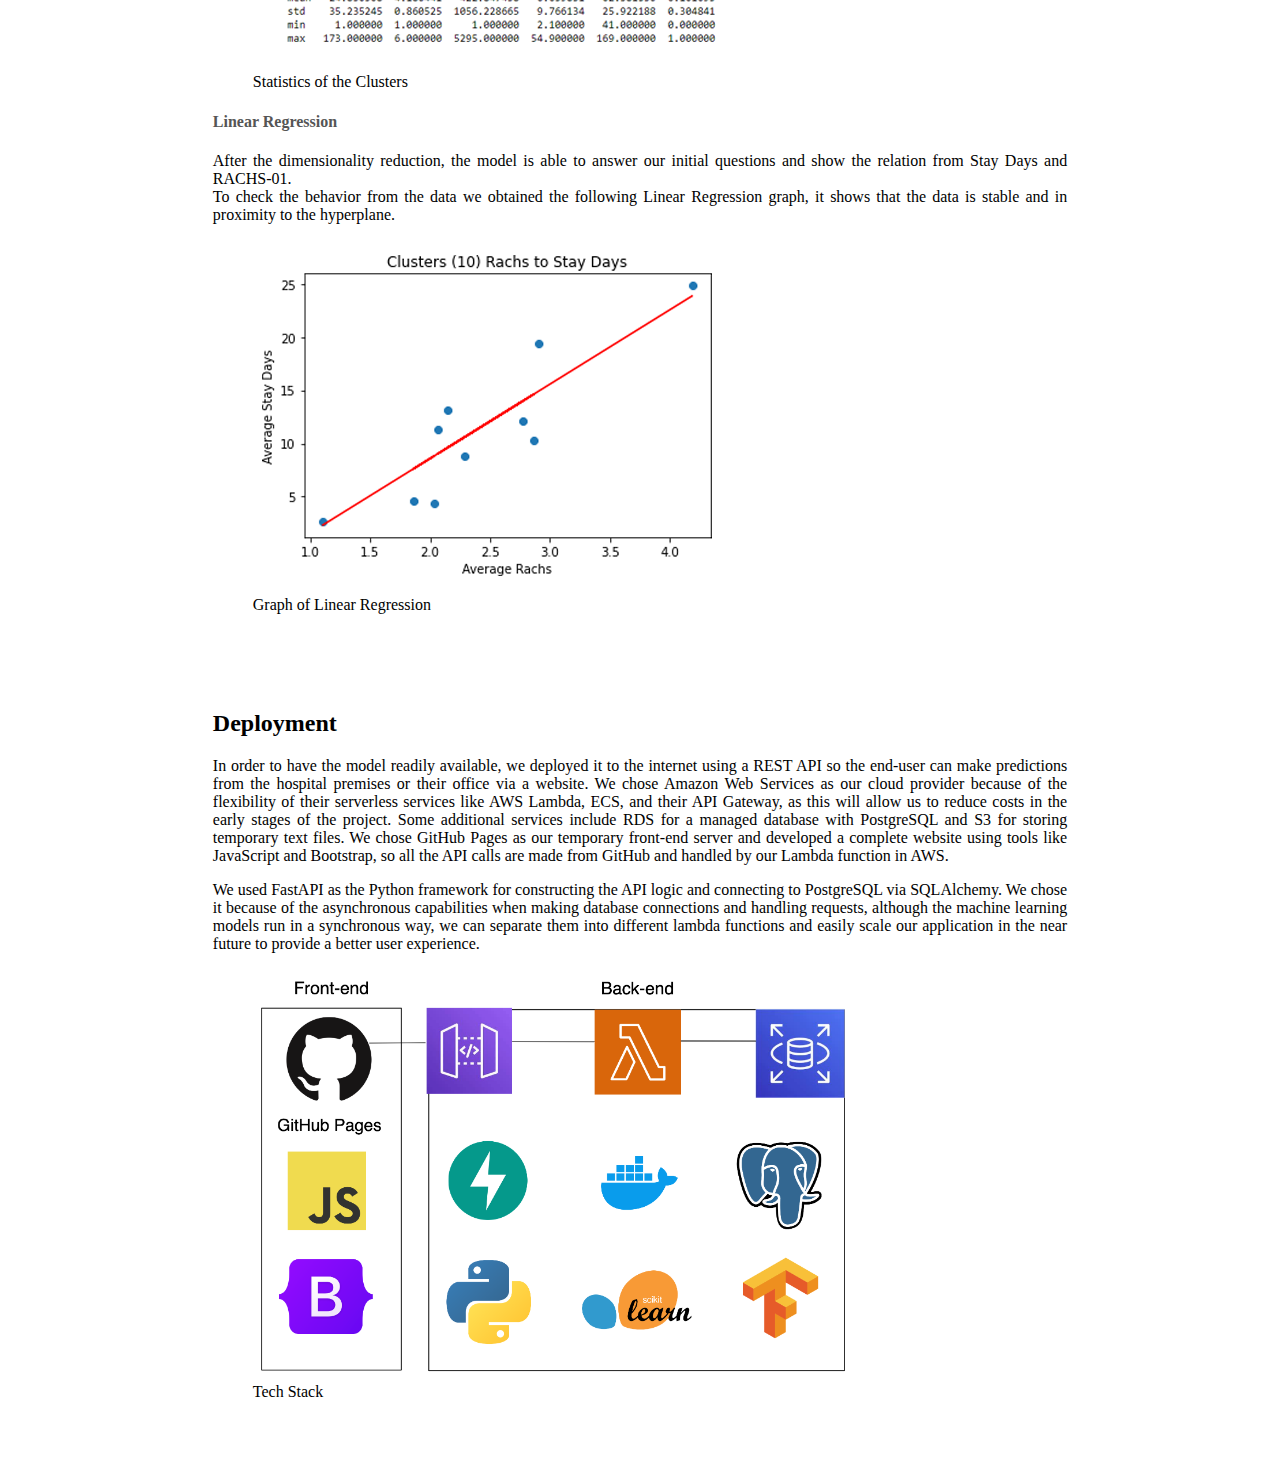
==== commit ab62384c: "added blank to github link" ====
--- a/docs/index.html
+++ b/docs/index.html
@@ -276,7 +276,7 @@
                     We used FastAPI as the Python framework for constructing the API logic and connecting to PostgreSQL via SQLAlchemy. We chose it because of the asynchronous capabilities when making database connections and handling requests, although the machine learning models run in a synchronous way, we can separate them into different lambda functions and easily scale our application in the near future to provide a better user experience.
                 </p>
                 <figure>
-                    <img src="./static/img/deployment2.png" class="img-fluid" alt="Technologies used for deployment"/>
+                    <img src="./static/img/deployment2.png" width="600px" class="img-fluid" alt="Technologies used for deployment"/>
                     <figcaption>Tech Stack</figcaption>
                 </figure>
                 <!-- <div id="carouselExampleIndicators" class="carousel slide" data-bs-ride="carousel">
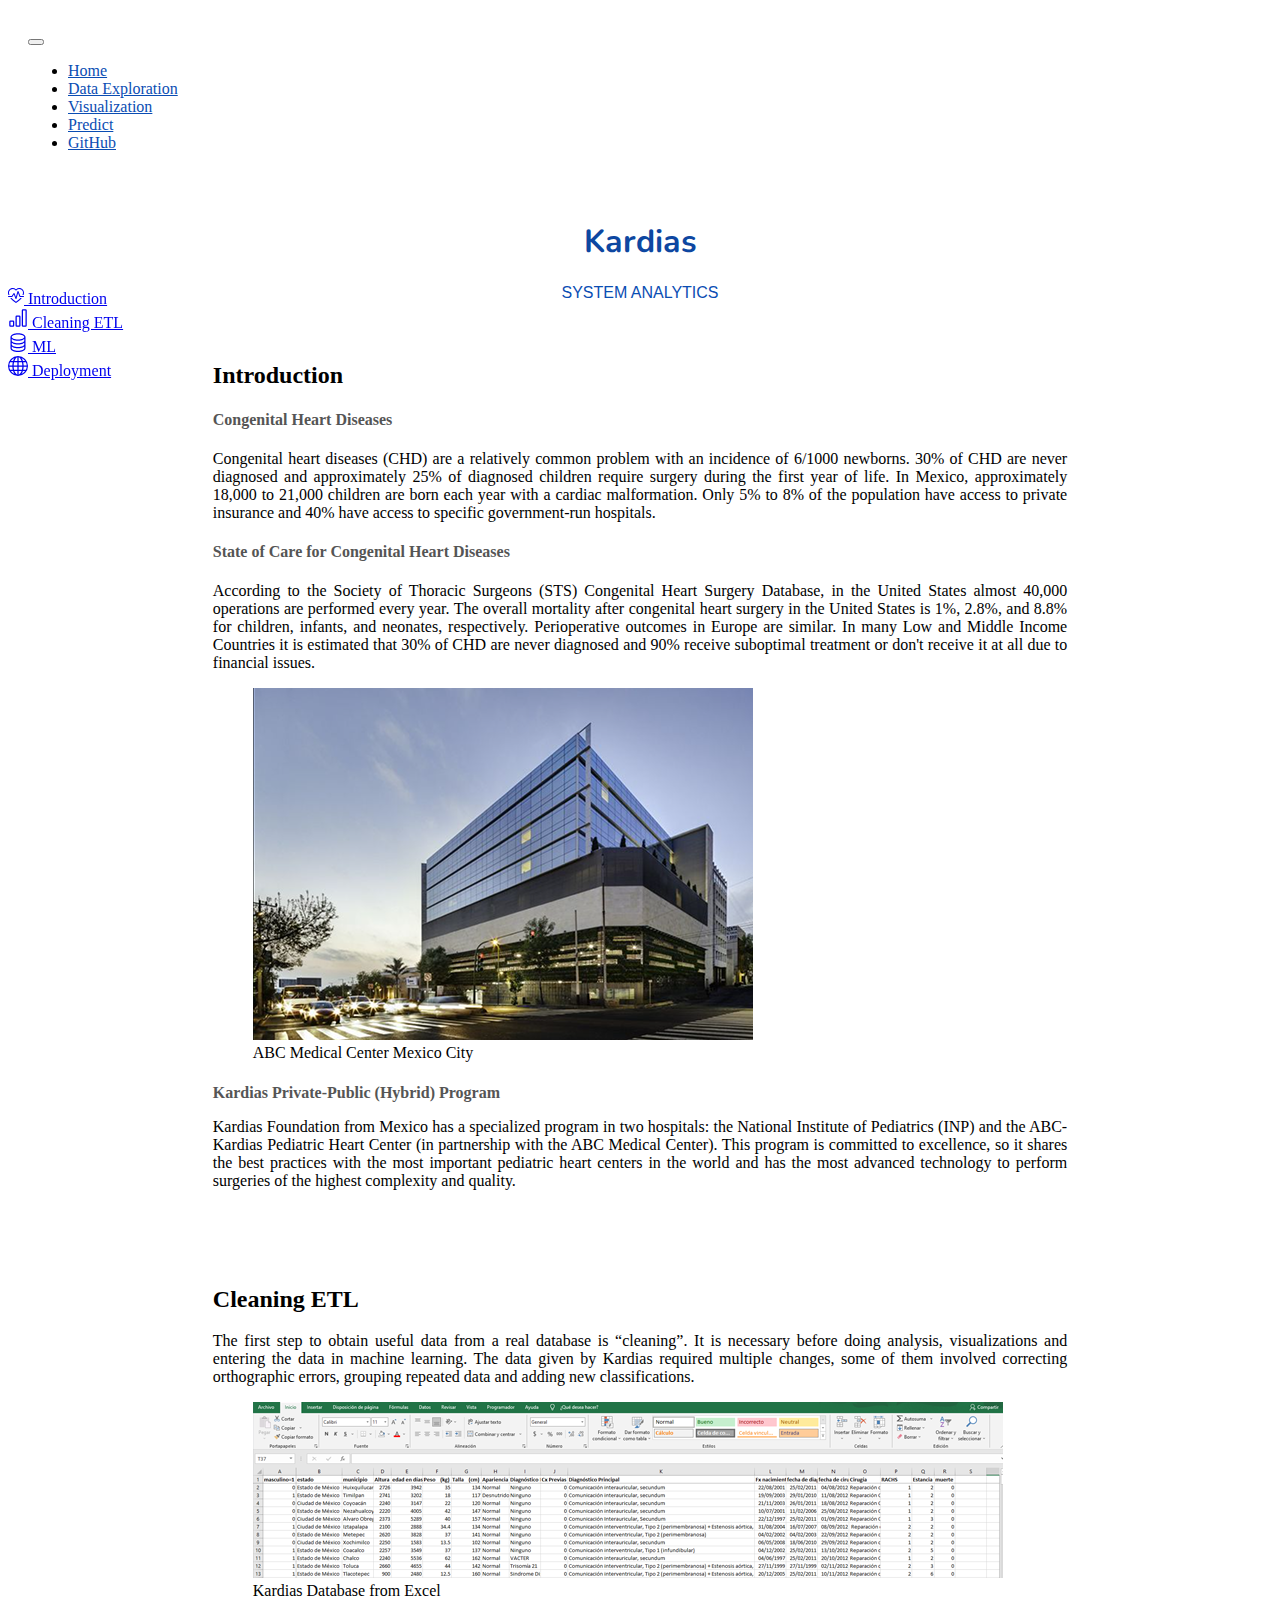
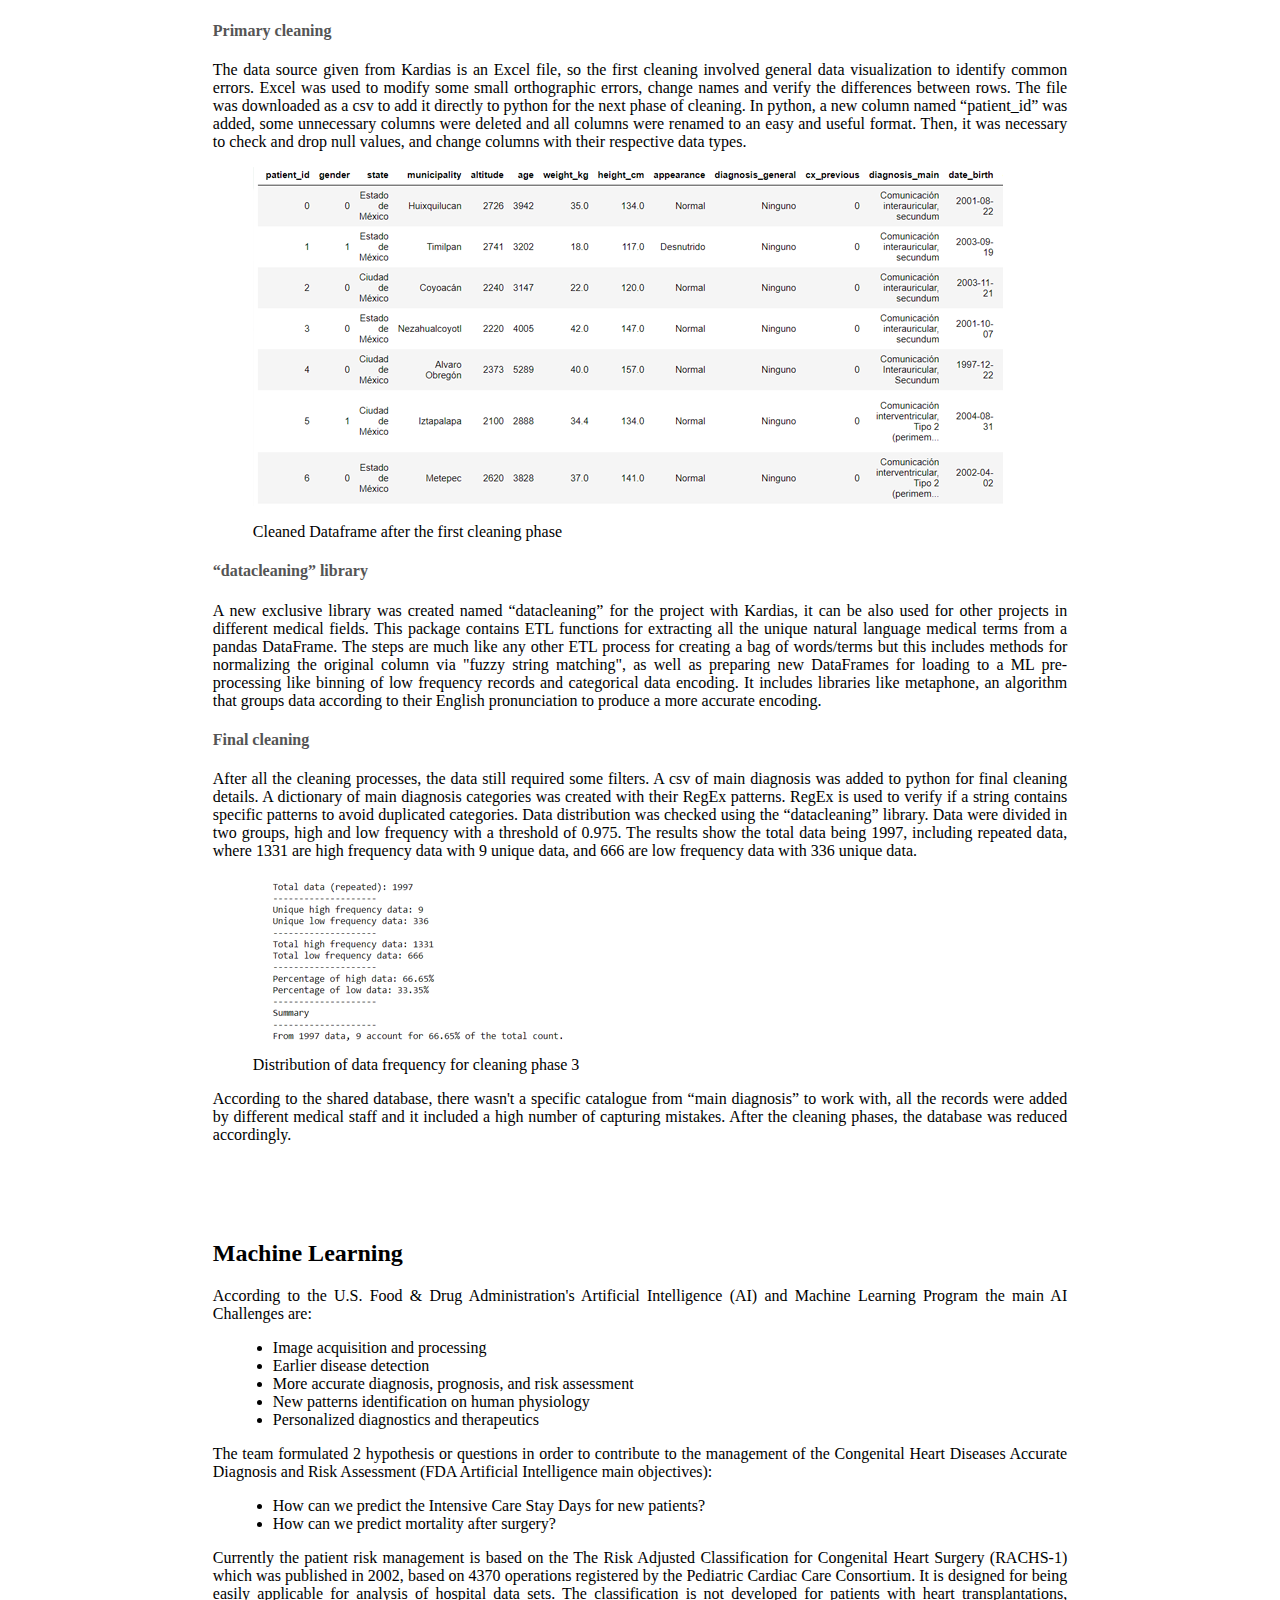
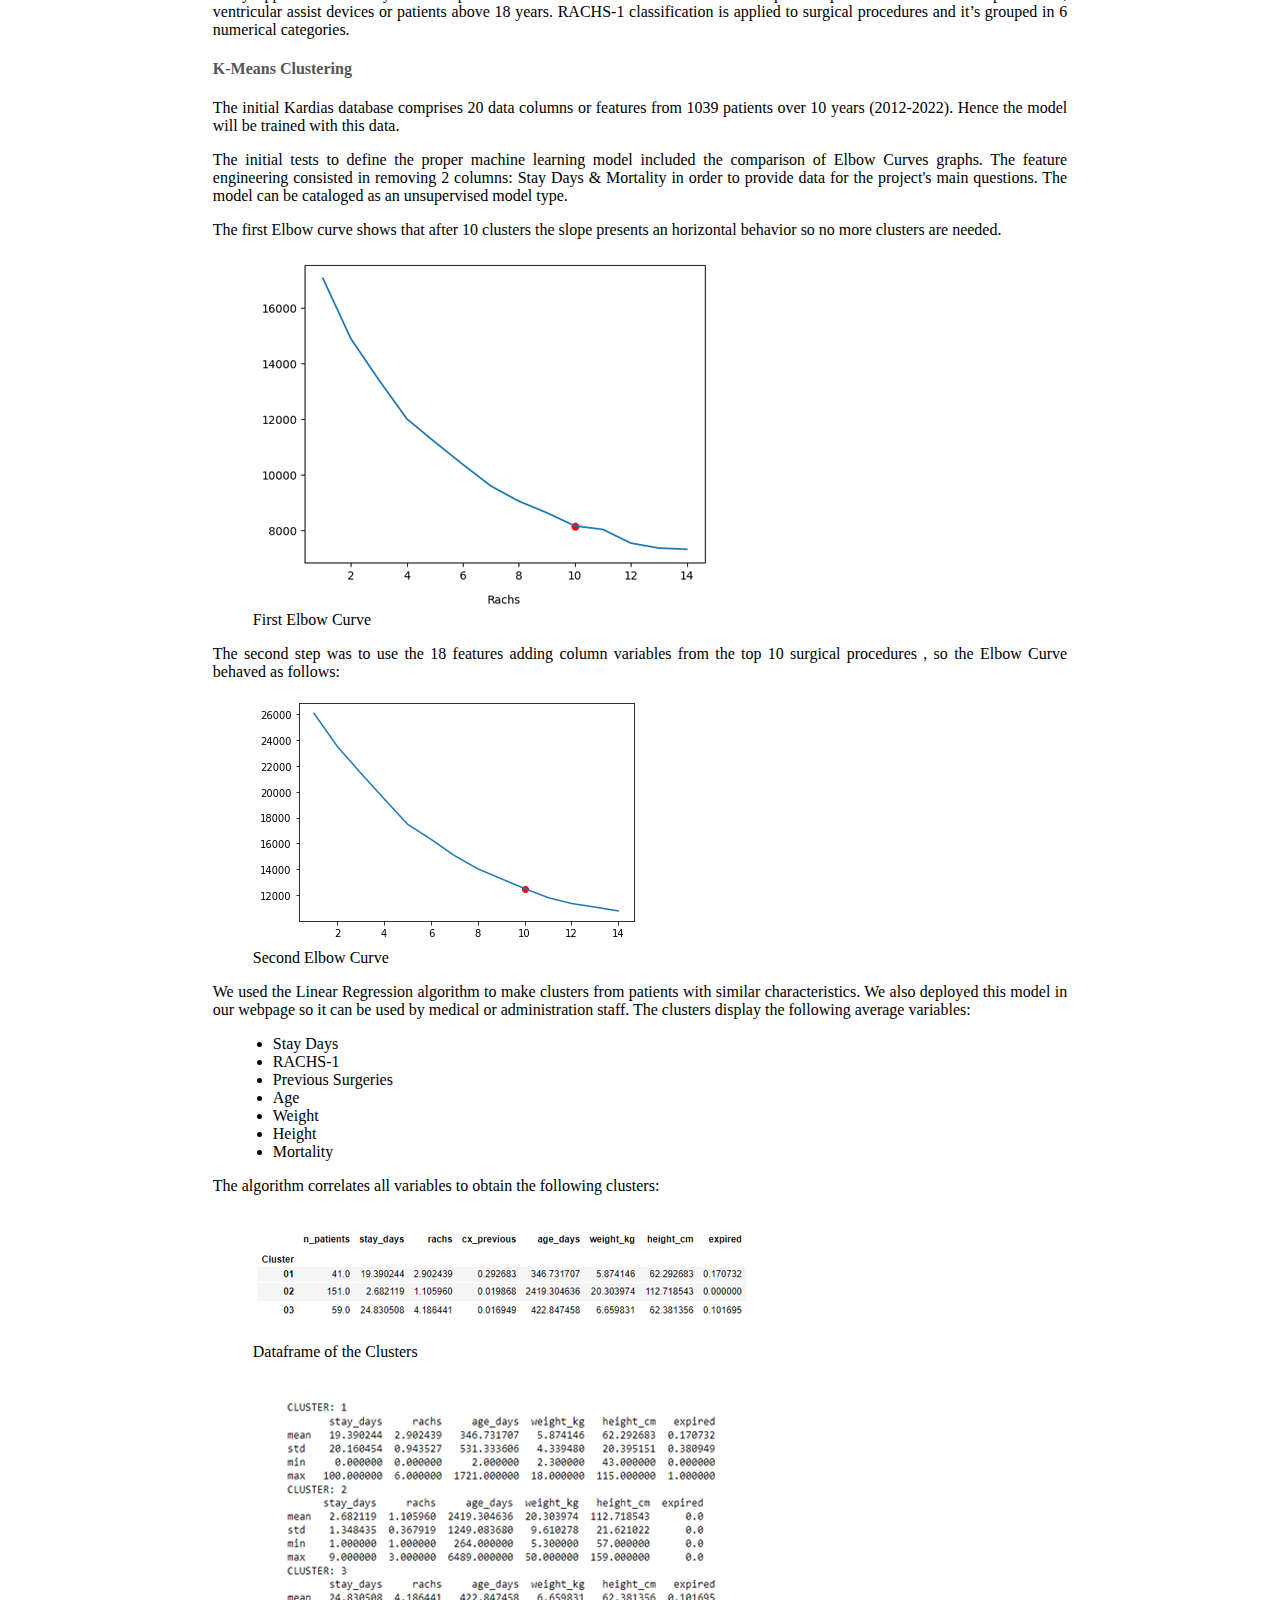
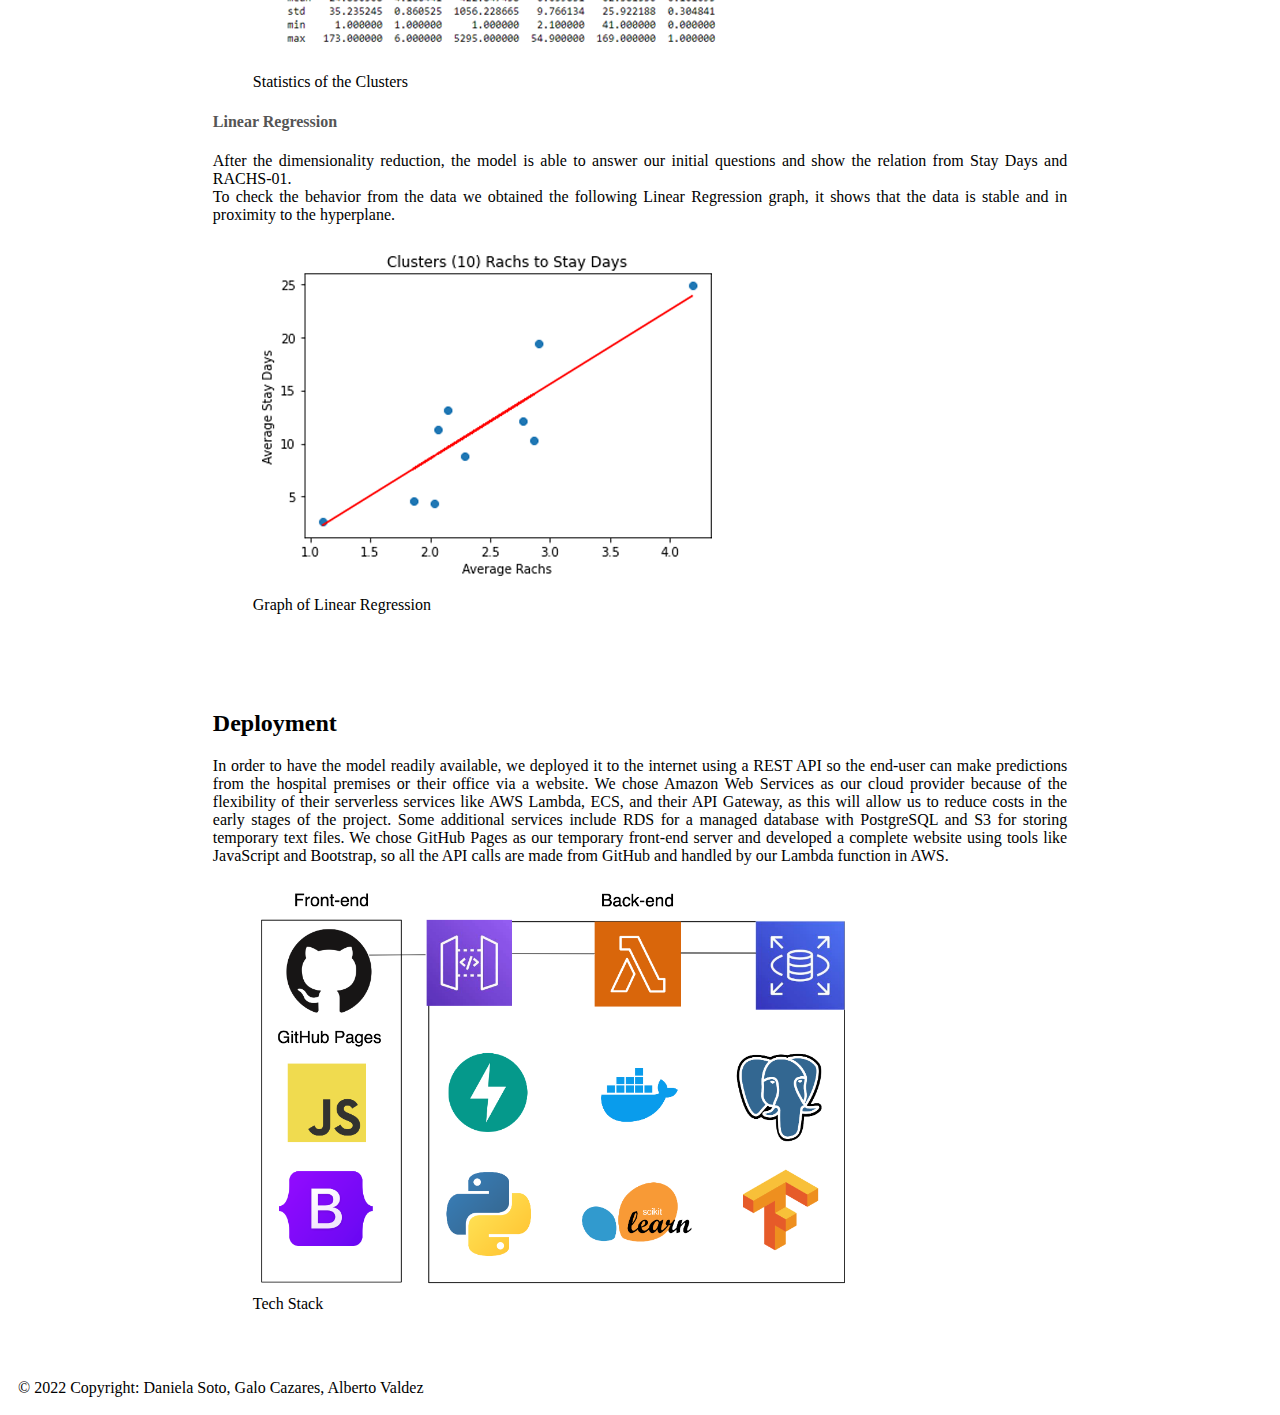
==== commit f574ab05: "added footer to webpages" ====
--- a/docs/index.html
+++ b/docs/index.html
@@ -272,9 +272,9 @@
                 <p>
                     In order to have the model readily available, we deployed it to the internet using a REST API so the end-user can make predictions from the hospital premises or their office via a website. We chose Amazon Web Services as our cloud provider because of the flexibility of their serverless services like AWS Lambda, ECS, and their API Gateway, as this will allow us to reduce costs in the early stages of the project. Some additional services include RDS for a managed database with PostgreSQL and S3 for storing temporary text files. We chose GitHub Pages as our temporary front-end server and developed a complete website using tools like JavaScript and Bootstrap, so all the API calls are made from GitHub and handled by our Lambda function in AWS.                
                 </p>
-                <p>
+                <!-- <p>
                     We used FastAPI as the Python framework for constructing the API logic and connecting to PostgreSQL via SQLAlchemy. We chose it because of the asynchronous capabilities when making database connections and handling requests, although the machine learning models run in a synchronous way, we can separate them into different lambda functions and easily scale our application in the near future to provide a better user experience.
-                </p>
+                </p> -->
                 <figure>
                     <img src="./static/img/deployment2.png" width="600px" class="img-fluid" alt="Technologies used for deployment"/>
                     <figcaption>Tech Stack</figcaption>
@@ -321,6 +321,17 @@
         <!-- <div class="col-10 col-lg-2"></div> -->
     </div>
 </div>
+<!-- Footer -->
+<footer class="page-footer bg-light" style="padding:10px;">
+
+    <!-- Copyright -->
+    <div class="footer-copyright text-center py-3">© 2022 Copyright:
+    Daniela Soto, Galo Cazares, Alberto Valdez
+    </div>
+    <!-- Copyright -->
+
+</footer>
+<!-- Footer -->
 <script src="./static/js/config.js" ></script>
 <script src="./static/js/patientTable.js" ></script>
 </body>
